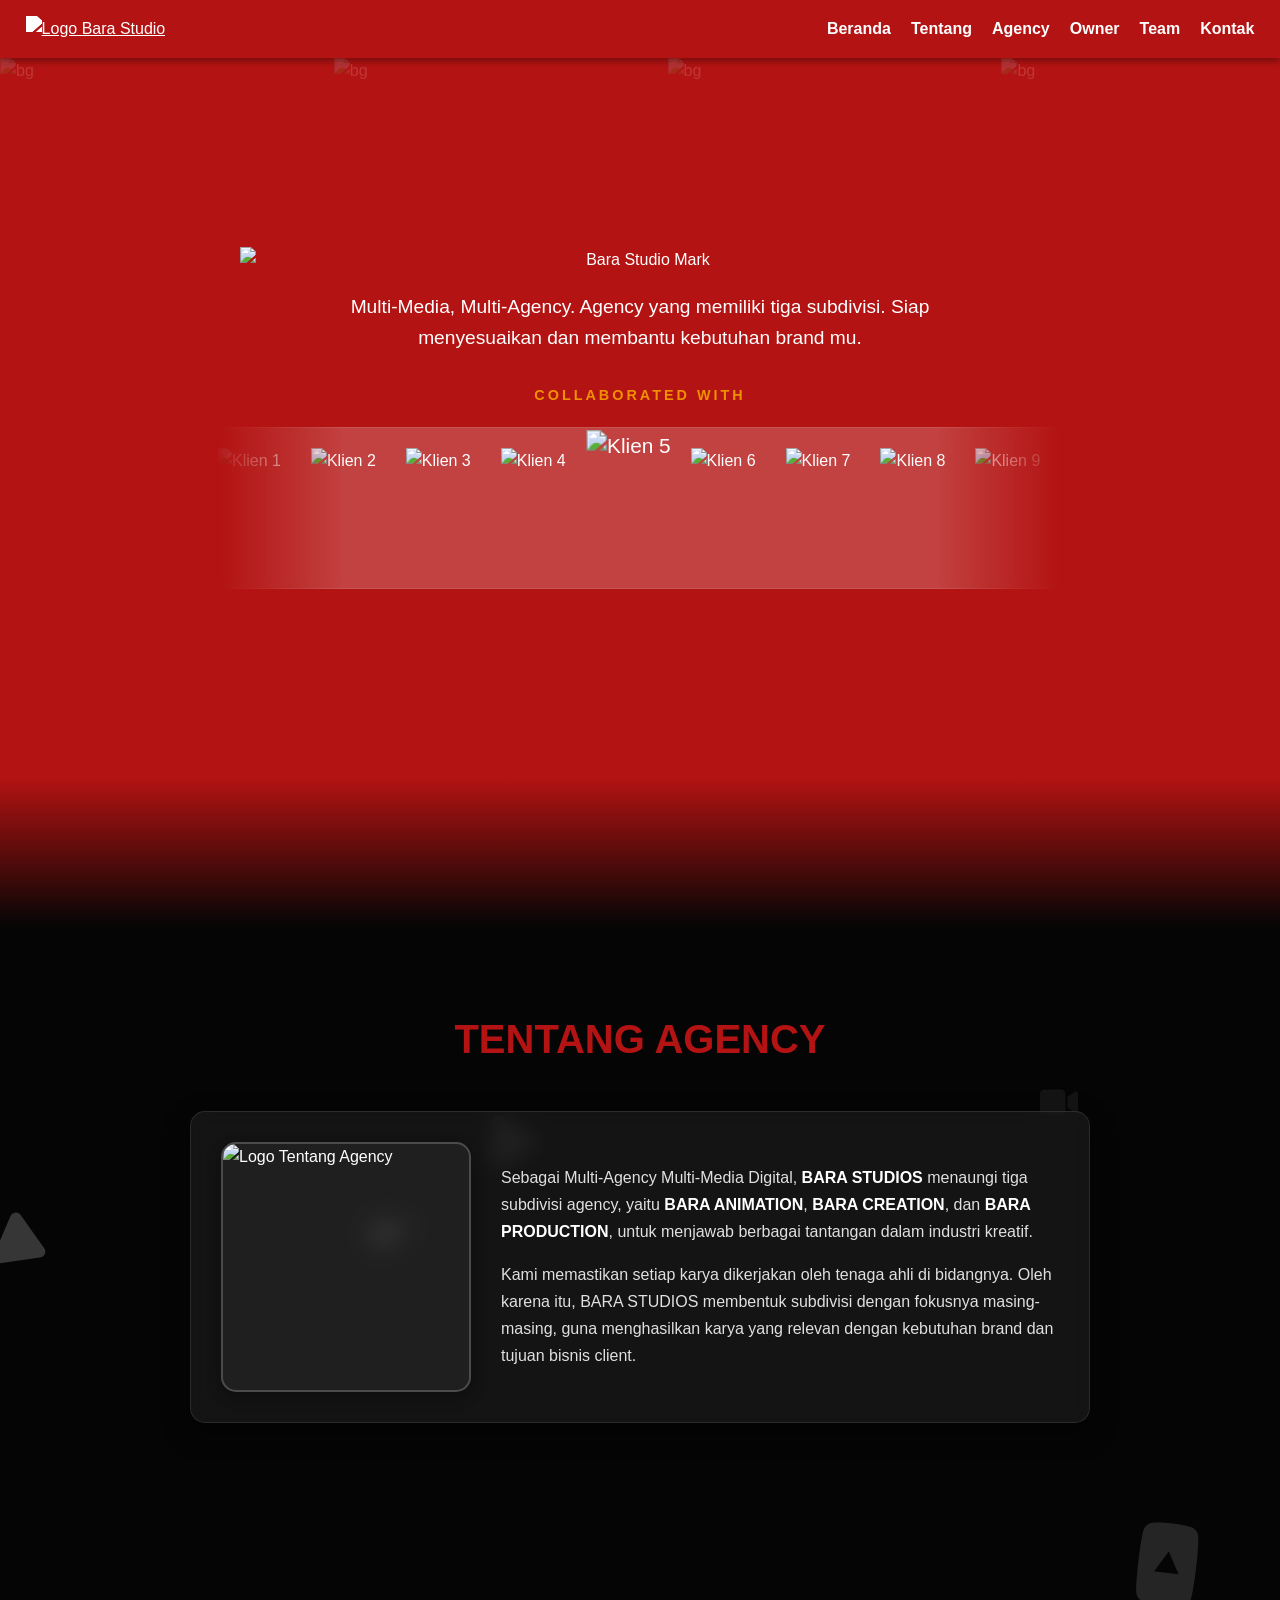
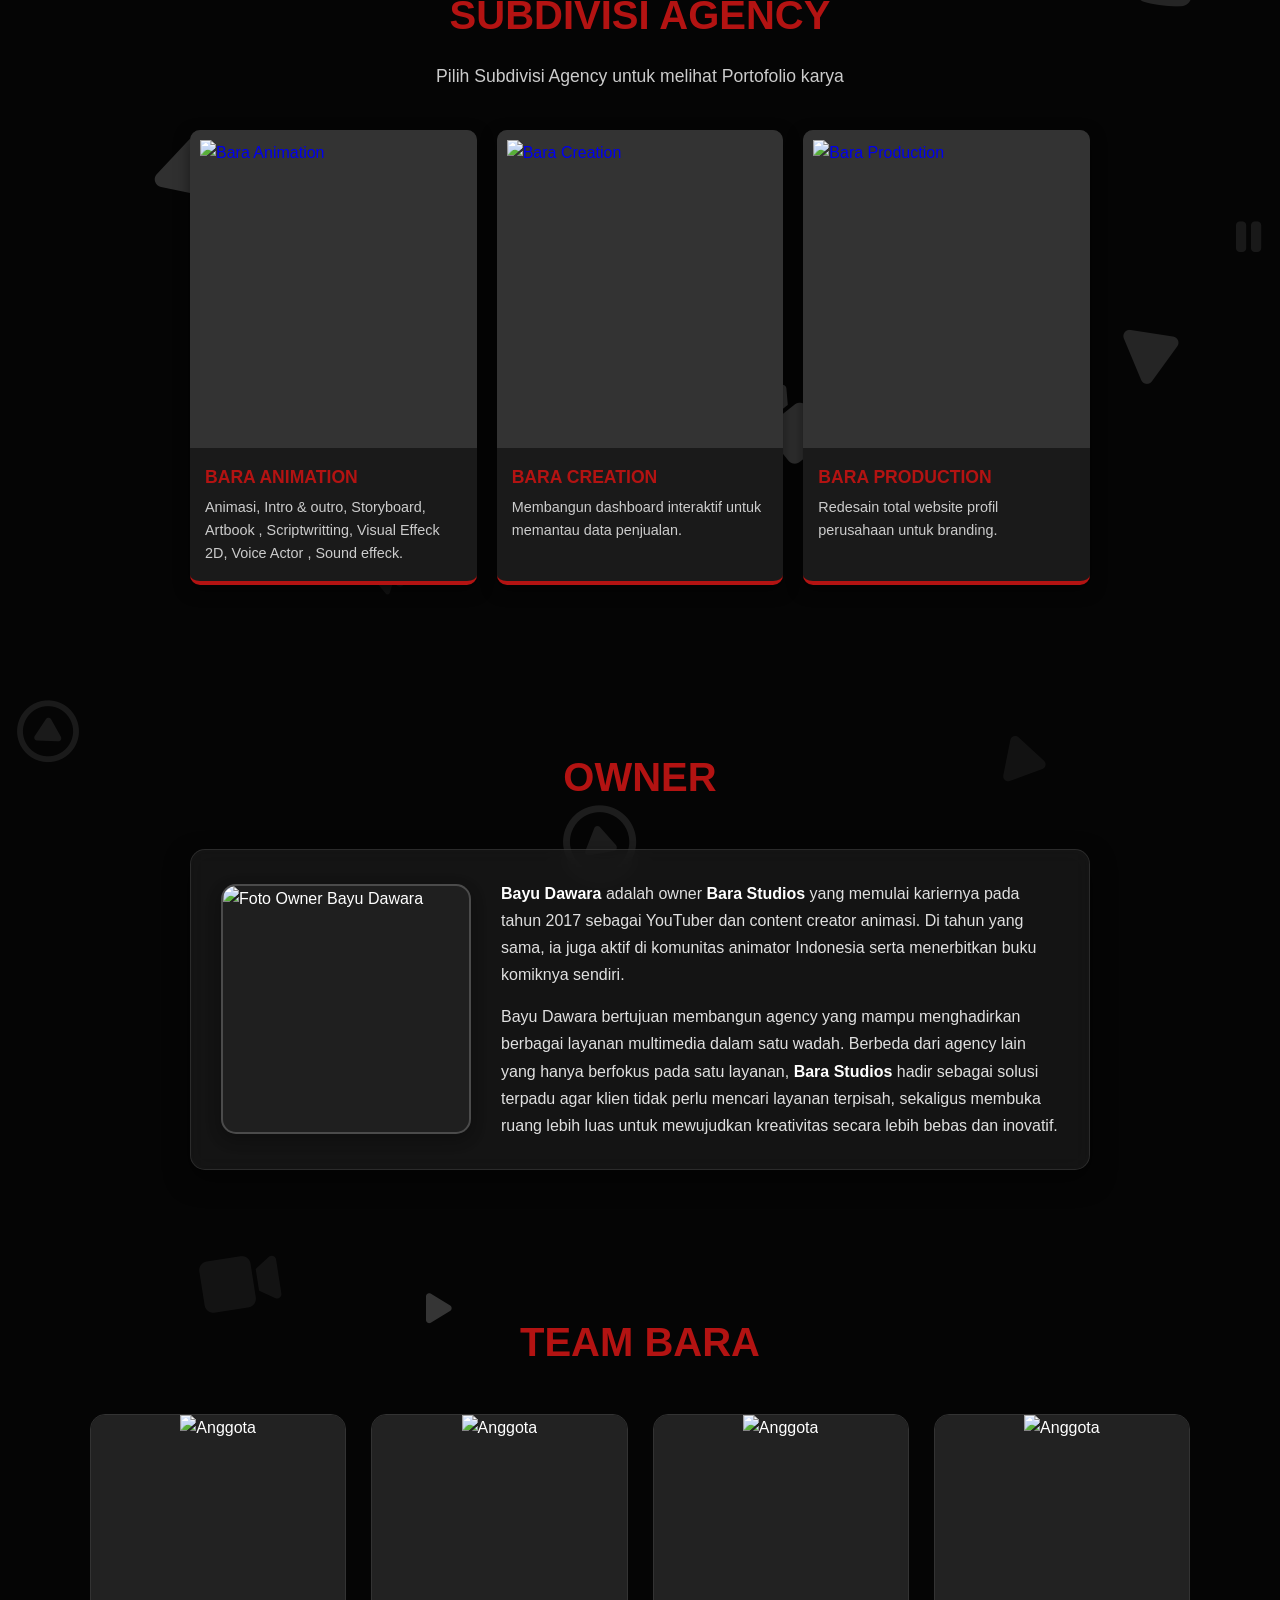
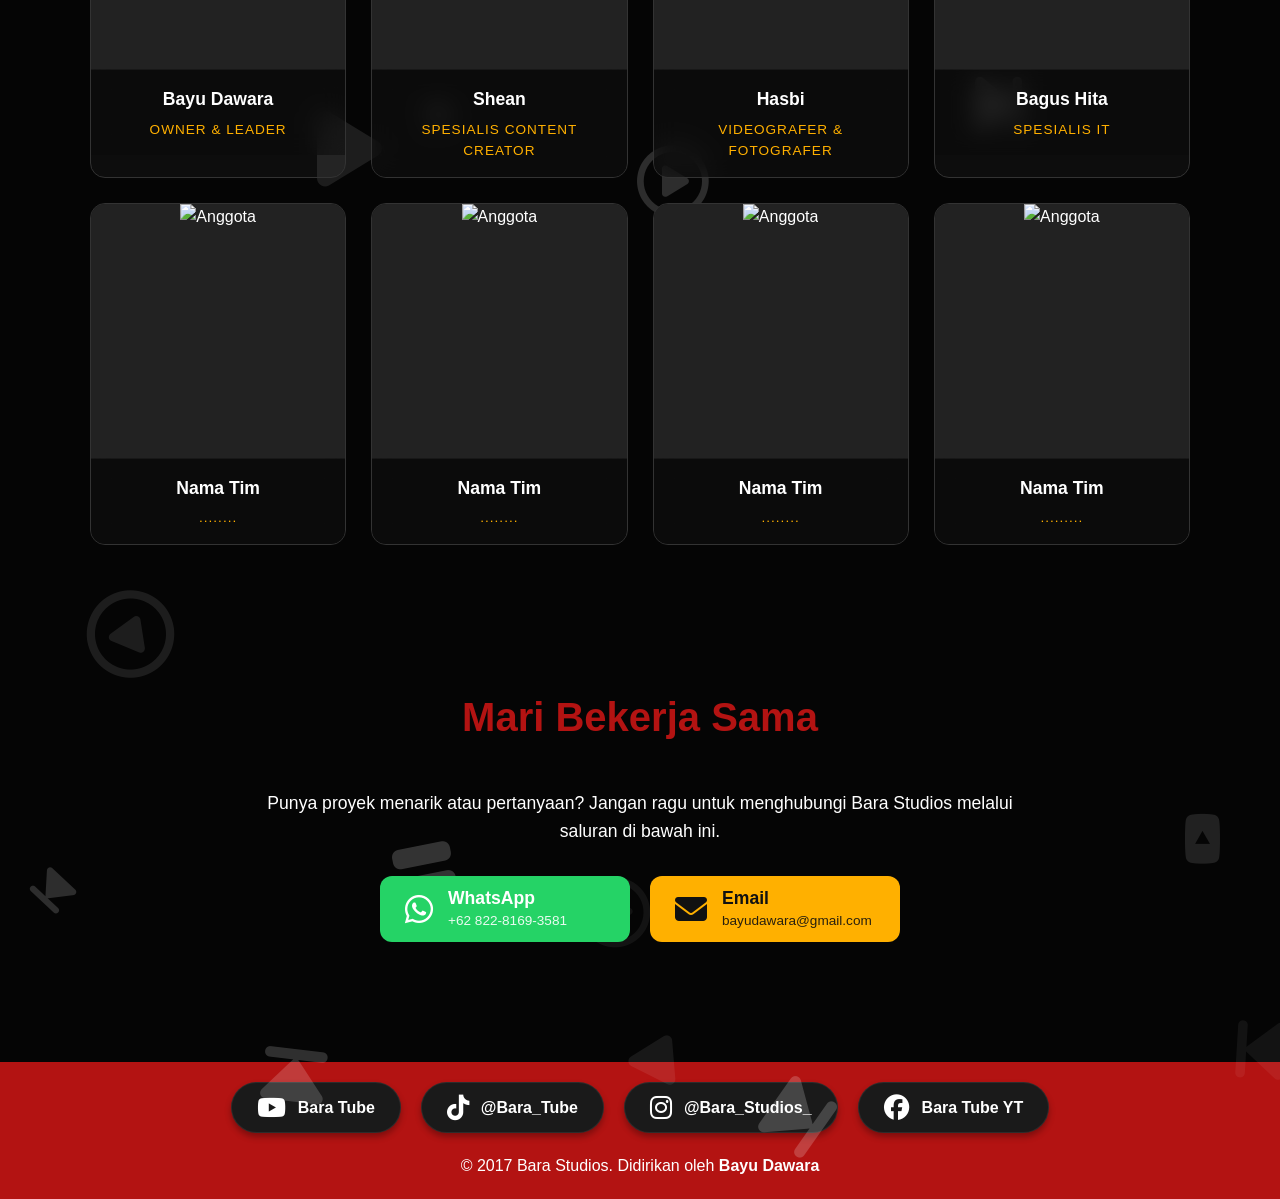
==== index.html @ c9d509e3 "update versi 1.07" ====
<!DOCTYPE html>
<html lang="id">
<head>
    <meta charset="UTF-8">
    <meta name="viewport" content="width=device-width, initial-scale=1.0">
    <title>BARA STUDIO</title>
    <link rel="stylesheet" href="style.css">
    <link rel="stylesheet" href="https://cdnjs.cloudflare.com/ajax/libs/font-awesome/6.4.0/css/all.min.css">
</head>
<body>
    <header>
        <a href="#" class="logo">
            <img src="asset/VECTOR BARA STUDIOS PORTOFOLIO.png" alt="Logo Bara Studio" style="height: 40px; width: auto; object-fit: contain; filter: brightness(0) invert(1);">
        </a>

        <button class="menu-toggle" id="menu-toggle">
            <span></span>
            <span></span>
            <span></span>
        </button>

        <nav id="nav-menu">
            <ul>
                <li><a href="#beranda">Beranda</a></li> 
                <li><a href="#tentang">Tentang</a></li>
                <li><a href="#proyek">Agency</a></li>
                <li><a href="#OWNER">Owner</a></li>
                <li><a href="#TEAM">Team</a></li>
                <li><a href="#kontak">Kontak</a></li>
            </ul>
        </nav>
    </header>

    <section id="beranda" class="hero">
        
        <div class="hero-bg-animate">
            <img src="asset/VECTOR BARA STUDIOS HOLLOW.png" alt="bg">
            <img src="asset/VECTOR BARA STUDIOS HOLLOW.png" alt="bg">
            <img src="asset/VECTOR BARA STUDIOS HOLLOW.png" alt="bg">
            <img src="asset/VECTOR BARA STUDIOS HOLLOW.png" alt="bg">
        </div>
        
    <div class="hero-content">
            <img src="asset/GRADASI PNG TRANSPARAN BARA STUDIOS.png" alt="Bara Studio Mark" style="max-width: 800px; margin-bottom: 20px; width: 100%;">
            <p>Multi-Media, Multi-Agency. Agency yang memiliki tiga subdivisi. Siap menyesuaikan dan membantu kebutuhan brand mu.</p>
            
    <h3 class="marquee-title">COLLABORATED WITH</h3>

            <div class="client-marquee">
                <div class="marquee-track">
                    <div class="marquee-items">
                        <img src="asset/Logo perusahaan/BARATUBE.png" alt="Klien 1">
                        <img src="asset/Logo perusahaan/BRILLIANT.png" alt="Klien 2">
                        <img src="asset/Logo perusahaan/DKAYWILL GLOW STUDIO.png" alt="Klien 3">
                        <img src="asset/Logo perusahaan/DKAYWILL SALON STUDIO.png" alt="Klien 4">
                        <img src="asset/Logo perusahaan/GUDANG BAL 7.png" alt="Klien 5">
                        <img src="asset/Logo perusahaan/GUDANG BAL OFFICIAL.png" alt="Klien 6">
                        <img src="asset/Logo perusahaan/JSIT.png" alt="Klien 7">
                        <img src="asset/Logo perusahaan/LITANI.png" alt="Klien 8">
                        <img src="asset/Logo perusahaan/SMAIT.png" alt="Klien 9">
                        <img src="asset/Logo perusahaan/TELKOM.png" alt="Klien 10">
                        <img src="asset/Logo perusahaan/Efika Creative logo design.png" alt="Klien 11">
                        <img src="asset/Logo perusahaan/DRAGONBALL.png" alt="Klien 12">
                        <img src="asset/Logo perusahaan/EL-SAPOSE.png" alt="Klien 13">
                        <img src="asset/Logo perusahaan/BAHAGIA FITNESS CENRE.png" alt="Klien 14">
                        <img src="asset/Logo perusahaan/GUDANG BAL 3.png" alt="Klien 15">
                        <img src="asset/Logo perusahaan/BALPEDIA.png" alt="Klien 16">
                    </div>
                    <div class="marquee-items">
                        <img src="asset/Logo perusahaan/BARATUBE.png" alt="Klien 1">
                        <img src="asset/Logo perusahaan/BRILLIANT.png" alt="Klien 2">
                        <img src="asset/Logo perusahaan/DKAYWILL GLOW STUDIO.png" alt="Klien 3">
                        <img src="asset/Logo perusahaan/DKAYWILL SALON STUDIO.png" alt="Klien 4">
                        <img src="asset/Logo perusahaan/GUDANG BAL 7.png" alt="Klien 5">
                        <img src="asset/Logo perusahaan/GUDANG BAL OFFICIAL.png" alt="Klien 6">
                        <img src="asset/Logo perusahaan/JSIT.png" alt="Klien 7">
                        <img src="asset/Logo perusahaan/LITANI.png" alt="Klien 8">
                        <img src="asset/Logo perusahaan/SMAIT.png" alt="Klien 9">
                        <img src="asset/Logo perusahaan/TELKOM.png" alt="Klien 10">
                        <img src="asset/Logo perusahaan/Efika Creative logo design.png" alt="Klien 11">
                        <img src="asset/Logo perusahaan/DRAGONBALL.png" alt="Klien 12">
                        <img src="asset/Logo perusahaan/EL-SAPOSE.png" alt="Klien 13">
                        <img src="asset/Logo perusahaan/BAHAGIA FITNESS CENRE.png" alt="Klien 14">
                        <img src="asset/Logo perusahaan/GUDANG BAL 3.png" alt="Klien 15">
                        <img src="asset/Logo perusahaan/BALPEDIA.png" alt="Klien 16">
                    </div>
                </div>
            </div>
            </div>
    </section>

    <div class="gradient-transition"></div>

    <div class="content-wrapper">
        
    <section id="tentang">
            <h2 class="section-title">TENTANG AGENCY</h2>
            
            <div class="tentang-container">
                <div class="tentang-foto-kotak agency-logo-kotak">
                    <img src="asset/Logo Besar.png" alt="Logo Tentang Agency">
                </div>
                <div class="tentang-teks-kotak">
                    <p>Sebagai Multi-Agency Multi-Media Digital,<strong> BARA STUDIOS</strong> menaungi tiga subdivisi agency, yaitu <strong> BARA ANIMATION</strong>, <strong> BARA CREATION</strong>, dan <strong> BARA PRODUCTION</strong>, untuk menjawab berbagai tantangan dalam industri kreatif.</p>
                    <p>Kami memastikan setiap karya dikerjakan oleh tenaga ahli di bidangnya. Oleh karena itu, BARA STUDIOS membentuk subdivisi dengan fokusnya masing-masing, guna menghasilkan karya yang relevan dengan kebutuhan brand dan tujuan bisnis client.</p>
                </div>
            </div>
        </section>

    <section id="proyek" class="bg-darker">
            <h2 class="section-title">SUBDIVISI AGENCY</h2>
            <div class="tentang-Sub">
                <p>Pilih Subdivisi Agency untuk melihat Portofolio karya</p>
            </div>
            <div class="portfolio-grid">
                
                <a href="Bara ChechkOut/BARA ANIMATION/index.html" class="card" style="display: block; text-decoration: none; cursor: pointer;">
                    <div class="card-img">
                        <img src="asset/BARA ANIMATION PNG.png" alt="Bara Animation" style="width: 100%; height: 100%; object-fit: cover;">
                    </div>
                    <div class="card-content">
                        <h3>BARA ANIMATION</h3>
                        <p class="desc">Animasi, Intro & outro, Storyboard, Artbook , Scriptwritting, Visual Effeck 2D, Voice Actor , Sound effeck.</p>
                    </div>
                </a>

                <a href="Bara ChechkOut/BARA CREATION/index.html" class="card" style="display: block; text-decoration: none; cursor: pointer;">
                    <div class="card-img">
                        <img src="asset/BARA CREATION PNG.png" alt="Bara Creation" style="width: 100%; height: 100%; object-fit: cover;">
                    </div>
                    <div class="card-content">
                        <h3>BARA CREATION</h3>
                        <p class="desc">Membangun dashboard interaktif untuk memantau data penjualan.</p>
                    </div>
                </a>

                <a href="Bara ChechkOut/BARA PRODUCTION/index.html" class="card" style="display: block; text-decoration: none; cursor: pointer;">
                    <div class="card-img">
                        <img src="asset/BARA PRODUCTION PNG.png" alt="Bara Production" style="width: 100%; height: 100%; object-fit: cover;">
                    </div>
                    <div class="card-content">
                        <h3>BARA PRODUCTION</h3>
                        <p class="desc">Redesain total website profil perusahaan untuk branding.</p>
                    </div>
                </a>

            </div>
    </section>


    <section id="OWNER">
            <h2 class="section-title">OWNER</h2>
            
            <div class="tentang-container">
                <div class="tentang-foto-kotak owner-foto-kotak">
                    <img src="asset/owner.png" alt="Foto Owner Bayu Dawara">
                </div>
                <div class="tentang-teks-kotak">
                    <p>
                        <strong>Bayu Dawara</strong> adalah owner <strong>Bara Studios</strong> yang memulai kariernya pada tahun 2017 sebagai YouTuber dan content creator animasi. Di tahun yang sama, ia juga aktif di komunitas animator Indonesia serta menerbitkan buku komiknya sendiri.
                    </p>

                    <p>
                        Bayu Dawara bertujuan membangun agency yang mampu menghadirkan berbagai layanan multimedia dalam satu wadah. Berbeda dari agency lain yang hanya berfokus pada satu layanan, <strong>Bara Studios</strong> hadir sebagai solusi terpadu agar klien tidak perlu mencari layanan terpisah, sekaligus membuka ruang lebih luas untuk mewujudkan kreativitas secara lebih bebas dan inovatif.
                    </p>
                </div>
            </div>
    </section>

    <section id="TEAM">
        <h2 class="section-title">TEAM BARA</h2>

        <div class="team-grid-container">
            
            <div class="team-card">
                <div class="team-photo-wrapper">
                    <img src="asset/Team Bara/bayu.jpg.jpeg" alt="Anggota">
                </div>
                <div class="team-info">
                    <h3>Bayu Dawara</h3>
                    <p>Owner & Leader</p>
                </div>
            </div>

            <div class="team-card">
                <div class="team-photo-wrapper">
                    <img src="asset/Team Bara/sean.png" alt="Anggota">
                </div>
                <div class="team-info">
                    <h3>Shean</h3>
                    <p>Spesialis Content Creator</p>
                </div>
            </div>

            <div class="team-card">
                <div class="team-photo-wrapper">
                    <img src="asset/Team Bara/hasbi.jpg.jpeg"" alt="Anggota">
                </div>
                <div class="team-info">
                    <h3>Hasbi</h3>
                    <p>Videografer & Fotografer</p>
                </div>
            </div>

            <div class="team-card">
                <div class="team-photo-wrapper">
                    <img src="asset/Team Bara/Bagus Hita.jpeg" alt="Anggota">
                </div>
                <div class="team-info">
                    <h3>Bagus Hita</h3>
                    <p>Spesialis IT</p>
                </div>
            </div>

            <div class="team-card">
                <div class="team-photo-wrapper">
                    <img src="https://encrypted-tbn0.gstatic.com/images?q=tbn:ANd9GcT9JPYczMNuQkNzqPL_lSi9nbULgAUhaHVVAQ&s" alt="Anggota">
                </div>
                <div class="team-info">
                    <h3>Nama Tim</h3>
                    <p>........</p>
                </div>
            </div>

                        <div class="team-card">
                <div class="team-photo-wrapper">
                    <img src="https://encrypted-tbn0.gstatic.com/images?q=tbn:ANd9GcT9JPYczMNuQkNzqPL_lSi9nbULgAUhaHVVAQ&s" alt="Anggota">
                </div>
                <div class="team-info">
                    <h3>Nama Tim</h3>
                    <p>........</p>
                </div>
            </div>

                        <div class="team-card">
                <div class="team-photo-wrapper">
                    <img src="https://encrypted-tbn0.gstatic.com/images?q=tbn:ANd9GcT9JPYczMNuQkNzqPL_lSi9nbULgAUhaHVVAQ&s" alt="Anggota">
                </div>
                <div class="team-info">
                    <h3>Nama Tim</h3>
                    <p>........</p>
                </div>
            </div>

                        <div class="team-card">
                <div class="team-photo-wrapper">
                    <img src="https://encrypted-tbn0.gstatic.com/images?q=tbn:ANd9GcT9JPYczMNuQkNzqPL_lSi9nbULgAUhaHVVAQ&s" alt="Anggota">
                </div>
                <div class="team-info">
                    <h3>Nama Tim</h3>
                    <p>.........</p>
                </div>
            </div>
        </div>
    </section>

    <section id="kontak">
        <h2 class="section-title">Mari Bekerja Sama</h2>
        <div class="kontak-konten">
            <p>Punya proyek menarik atau pertanyaan? Jangan ragu untuk menghubungi Bara Studios melalui saluran di bawah ini.</p>
                
            <div class="kontak-buttons">
                <a href="https://wa.me/6282281693581" target="_blank" class="btn btn-wa">
                    <i class="fa-brands fa-whatsapp"></i>
                    <span>WhatsApp<br><small>+62 822-8169-3581</small></span>
                </a>
                    
                <a href="mailto:bayudawara@gmail.com" class="btn btn-email">
                    <i class="fa-solid fa-envelope"></i>
                    <span>Email<br><small>bayudawara@gmail.com</small></span>
                </a>
            </div>
        </div>
    </section>

    <footer>
        <div class="social-links">
            <a href="https://youtube.com/@baratubeyt?si=pcqNRf2W5vsQ3KTe" target="_blank">
                <i class="fa-brands fa-youtube"></i> <span>Bara Tube</span>
            </a>
            <a href="https://www.tiktok.com/@bara_tube?_r=1&_t=ZS-950sDCQ4n8U" target="_blank">
                <i class="fa-brands fa-tiktok"></i> <span>@Bara_Tube</span>
            </a>
            <a href="https://www.instagram.com/bara_studios_?igsh=MXhtZjRqNjJhODU3Ng==" target="_blank">
                <i class="fa-brands fa-instagram"></i> <span>@Bara_Studios_</span>
            </a>
            <a href="https://www.facebook.com/share/188S67b5gK/" target="_blank">
                <i class="fa-brands fa-facebook"></i> <span>Bara Tube YT</span>
            </a>
        </div>
        <p>&copy; 2017 Bara Studios. Didirikan oleh <strong>Bayu Dawara</strong></p>
    </footer>
    <script src="script.js"></script>
</body>
</html>
---- style.css ----
/* ==========================================================================
   DAFTAR ISI (TABLE OF CONTENTS) - BARA STUDIOS
   ==========================================================================
   01. VARIABEL & DASAR (GLOBAL BASE)
   02. HEADER, NAVIGASI & SIDEBAR MENU
   03. SECTION: BERANDA (HERO & ANIMASI LOGO)
   04. TRANSISI & BUNGKUS KONTEN (CONTENT WRAPPER)
   05. SECTION: TENTANG AGENCY
   06. SECTION: SUBDIVISI AGENCY (PROYEK)
   07. SECTION: OWNER
   08. SECTION: TEAM BARA
   09. SECTION: KONTAK
   10. FOOTER & SOSIAL MEDIA
   ========================================================================== */

/* ==========================================================================
   01. VARIABEL & DASAR (GLOBAL BASE)
   ========================================================================== */
:root {
    --primary-red: #B31312;
    --accent-yellow: #FFB000;
    --bg-black: #050505;
    --text-light: #ffffff;
    --text-dark: #111111;
}

* {
    margin: 0;
    padding: 0;
    box-sizing: border-box;
    font-family: 'Segoe UI', Tahoma, Geneva, Verdana, sans-serif;
    -webkit-tap-highlight-color: transparent; /* ← tambahkan ini */
    outline: none; /* ← tambahkan ini */
}

html {
    scroll-behavior: smooth;
}

html, body {
    overflow-x: hidden !important; /* Anti scroll samping (Bocor) */
    width: 100%;
}

body {
    background-color: var(--bg-black);
    color: var(--text-light);
    line-height: 1.6;
}

/* Global Buttons */
.btn {
    padding: 12px 30px;
    text-decoration: none;
    font-weight: bold;
    border-radius: 25px;
    font-size: 1.1rem;
    transition: transform 0.3s ease;
    display: inline-block;
    color: #111;
}

.btn-yellow {
    background-color: var(--accent-yellow);
}

.btn-yellow:hover {
    transform: translateY(-3px);
    box-shadow: 0 5px 15px rgba(255, 176, 0, 0.4);
}


/* ==========================================================================
   02. HEADER, NAVIGASI & SIDEBAR MENU
   ========================================================================== */
header {
    background-color: var(--primary-red);
    padding: 1rem 2%;
    display: flex;
    justify-content: space-between;
    align-items: center;
    position: sticky;
    top: 0;
    z-index: 1000;
    box-shadow: 0 4px 6px rgba(0, 0, 0, 0.3);
}

nav ul {
    list-style: none;
    display: flex;
    gap: 20px;
}

nav ul li a {
    color: var(--text-light);
    text-decoration: none;
    font-weight: bold;
    transition: color 0.3s ease;
}

nav ul li a:hover {
    color: var(--accent-yellow);
}

/* Tombol Menu Hamburger (Sembunyi di Desktop) */
.menu-toggle {
    display: none;
    flex-direction: column;
    justify-content: space-between;
    width: 30px;
    height: 21px;
    background: transparent;
    border: none;
    cursor: pointer;
    z-index: 1100;
}

.menu-toggle span {
    display: block;
    width: 100%;
    height: 3px;
    background-color: #fff;
    border-radius: 3px;
    transition: all 0.3s ease-in-out;
}

/* --- RESPONSIF HP: HEADER & NAVIGASI --- */
@media (max-width: 768px) {
    header {
        padding: 15px 5%;
        position: sticky;
        top: 0;
        display: flex;
        justify-content: space-between;
        align-items: center;
        background-color: var(--primary-red);
        z-index: 1000;
    }

    nav ul { display: none; } /* Matikan menu bawaan di HP */

    .menu-toggle {
        display: flex;
        z-index: 2000;
    }

    /* Sidebar Menu HP */
    nav#nav-menu {
        position: fixed;
        top: 0;
        right: -100%;
        width: 280px;
        height: 100vh;
        background-color: var(--primary-red);
        padding-top: 100px;
        transition: 0.4s ease-in-out;
        box-shadow: -10px 0 30px rgba(0,0,0,0.5);
        z-index: 1050;
    }

    nav#nav-menu.active {
        right: 0;
    }

    nav#nav-menu ul {
        display: flex !important;
        flex-direction: column;
        align-items: flex-start;
        gap: 0;
        list-style: none;
        padding: 0 30px;
    }

    nav#nav-menu ul li {
        width: 100%;
        border-bottom: 1px dashed rgba(255, 255, 255, 0.3);
    }

    nav#nav-menu ul li:last-child { border-bottom: none; }

    nav#nav-menu ul li a {
        color: white !important;
        font-size: 1.1rem;
        text-decoration: none;
        font-weight: 700;
        text-transform: uppercase;
        display: block;
        padding: 15px 0;
        text-align: left;
        transition: 0.3s;
    }

    nav#nav-menu ul li a:hover {
        color: var(--accent-yellow) !important;
        padding-left: 10px;
    }

    /* Animasi Silang (X) Hamburger */
    .menu-toggle.active span:nth-child(1) { transform: translateY(9px) rotate(45deg); background-color: #ffcc00; }
    .menu-toggle.active span:nth-child(2) { opacity: 0; }
    .menu-toggle.active span:nth-child(3) { transform: translateY(-9px) rotate(-45deg); background-color: #ffcc00; }
}


/* ==========================================================================
   03. SECTION: BERANDA (HERO & ANIMASI LOGO)
   ========================================================================== */
.hero {
    background-color: var(--primary-red);
    height: 80vh;
    display: flex;
    flex-direction: column;
    justify-content: center;
    align-items: center;
    text-align: center;
    padding: 0 20px;
    position: relative;
    overflow: hidden;
}

/* Animasi Background Bergerak */
.hero-bg-animate {
    position: absolute;
    top: 0;
    left: 0;
    width: 100%;
    height: 100%;
    display: flex;
    gap: 300px;
    opacity: 0.15;
    z-index: 1;
    pointer-events: none;
}

.hero-bg-animate img {
    height: 100%;
    width: auto;
    flex-shrink: 0;
    animation: geserBg 20s linear infinite;
}

@keyframes geserBg {
    0% { transform: translateX(0); }
    95%, 100% { transform: translateX(calc(-100% - 150px)); }
}

.hero-content {
    display: flex;
    flex-direction: column;
    align-items: center;
    justify-content: center;
    width: 100%;
    position: relative;
    z-index: 10;
}

.hero p {
    font-size: 1.2rem;
    margin-bottom: 30px;
    max-width: 600px;
    text-align: center;
    margin-left: auto;
    margin-right: auto;
}

/* Animasi Slider Logo Klien (Marquee) */
.marquee-title {
    font-size: 0.9rem;
    letter-spacing: 3px;
    color: var(--accent-yellow);
    margin-bottom: 10px;
    font-weight: bold;
    opacity: 0.8;
}

.client-marquee {
    width: 100%;
    max-width: 850px;
    margin-top: 10px;
    overflow: hidden;
    display: flex;
    position: relative;
    z-index: 10;
    background: rgba(255, 255, 255, 0.201);
    padding: 20px 0;
    border-radius: 15px;
    backdrop-filter: blur(5px);
    border: 1px solid rgba(255, 255, 255, 0.1);
    mask-image: linear-gradient(to right, transparent, black 15%, black 85%, transparent);
    -webkit-mask-image: linear-gradient(to right, transparent, black 15%, black 85%, transparent);
}

.marquee-track {
    display: flex;
    width: max-content;
    animation: scrollLeft 40s linear infinite;
}

.marquee-track:hover {
    animation-play-state: paused;
}

.marquee-items {
    display: flex;
    align-items: center;
    width: max-content;
    gap: 30px;
    padding-right: 30px;
}

.marquee-items img {
    height: 120px;
    width: auto;
    max-width: 150px;
    object-fit: contain;
    transition: transform 0.3s ease;
}

.marquee-items img:hover, .marquee-items img.pop-out {
    transform: scale(1.3);
    cursor: pointer;
}

@keyframes scrollLeft {
    0% { transform: translateX(0); }
    100% { transform: translateX(-50%); }
}

/* ==========================================================================
   RESPONSIF HP: ANIMASI LOGO KLIEN (MARQUEE)
   ========================================================================== */
@media (max-width: 768px) {
    /* 2. KECILIN LOGO KHUSUS DI HP */
    .marquee-items img {
        height: 65px !important; /* 💡 Logo di HP jadi imut dan rapi */
        max-width: 80px !important;
    }

    /* 4. BIAR SLIDER GAK BERHENTI PAS KESENTUH JARI DI HP */
    .marquee-track:hover {
        animation-play-state: running !important; 
    }
}
/* ==========================================================================
   04. TRANSISI & BUNGKUS KONTEN (CONTENT WRAPPER)
   ========================================================================== */
.gradient-transition {
    height: 150px;
    background: linear-gradient(to bottom, var(--primary-red) 0%, var(--bg-black) 100%);
    margin-top: -1px;
}

.content-wrapper {
    background-color: var(--bg-black);
    position: relative;
    overflow: hidden;
}

.content-wrapper section {
    position: relative;
    z-index: 10;
}

.bg-icon {
    position: absolute;
    color: #ffffff;
    opacity: 0.1;
    z-index: 0;
    pointer-events: none;
    transition: top 8s ease-in-out, left 8s ease-in-out, transform 8s linear;
}

section {
    padding: 80px 5%;
}

.section-title {
    text-align: center;
    font-size: 2.5rem;
    color: var(--primary-red);
    margin-bottom: 40px;
}


/* ==========================================================================
   05. SECTION: TENTANG AGENCY
   ========================================================================== */
.tentang-container {
    display: flex;
    align-items: center;
    background-color: rgba(30, 30, 30, 0.6);
    border: 1px solid rgba(255, 255, 255, 0.1);
    border-radius: 15px;
    padding: 30px;
    max-width: 900px;
    margin: 0 auto;
    box-shadow: 0 10px 25px rgba(0, 0, 0, 0.5);
    backdrop-filter: blur(10px);
    -webkit-backdrop-filter: blur(10px);
}

.tentang-foto-kotak {
    margin-right: 30px;
    border-radius: 10px;
    overflow: hidden;
    box-shadow: 0 5px 15px rgba(0, 0, 0, 0.3);
    border: 2px solid rgba(255, 255, 255, 0.2);
    background-color: rgba(255, 255, 255, 0.05);
    display: flex;
    align-items: center;
    justify-content: center;
}

.agency-logo-kotak {
    flex: 0 0 250px;
    width: 250px;
    height: 250px;
    border-radius: 15px;
    overflow: hidden;
    padding: 0;
}

.agency-logo-kotak img, .tentang-foto-kotak img {
    width: 100%;
    height: 100%;
    object-fit: cover;
    display: block;
}

.tentang-teks-kotak {
    flex: 1;
    text-align: left;
    color: #e0e0e0;
    font-size: 1rem;
    line-height: 1.7;
}

.tentang-teks-kotak p { margin-bottom: 15px; }
.tentang-teks-kotak p:last-child { margin-bottom: 0; }
.tentang-teks-kotak strong { color: var(--text-light); }

/* --- RESPONSIF HP: TENTANG AGENCY --- */
@media (max-width: 768px) {
    /* Matikan Flexbox, ganti jadi Block agar teks bisa melingkar */
    .tentang-container {
        display: block; 
        padding: 20px;
    }
    
    /* Clearfix agar kotak tidak rusak kalau teksnya kependekan */
    .tentang-container::after {
        content: "";
        display: table;
        clear: both;
    }

    /* Gunakan Float Left agar gambar nempel kiri dan teks mengalir di kanannya */
    .tentang-foto-kotak {
        float: left;
        margin-right: 15px;
        margin-bottom: 5px;
        flex: none;
    }

    /* Penyesuaian ukuran Logo Agency di HP (Dibuat Kotak) */
    .agency-logo-kotak {
        width: 160px;
        height: 160px;
        border-radius: 8px;
    }

    /* Teks dibuat rata kiri agar natural */
    .tentang-teks-kotak {
        display: block;
        text-align: left;
        font-size: 0.9rem;
    }
}


/* ==========================================================================
   06. SECTION: SUBDIVISI AGENCY (PROYEK)
   ========================================================================== */
.tentang-Sub {
    max-width: 800px;
    margin: 0 auto 40px auto;
    text-align: center;
    font-size: 1.1rem;
    color: #ccc;
}

#proyek .section-title {
    margin-bottom: 15px;
}

.portfolio-grid {
    display: grid;
    grid-template-columns: repeat(3, 1fr);
    gap: 20px;
    max-width: 900px;
    margin: 0 auto;
}

.card {
    background-color: #1a1a1a;
    border-radius: 10px;
    overflow: hidden;
    box-shadow: 0 5px 15px rgba(0,0,0,0.5);
    border-bottom: 4px solid var(--primary-red);
    transition: transform 0.3s ease, border-color 0.3s ease;
}

.card:hover {
    transform: translateY(-30px);
    border-bottom-color: var(--accent-yellow);
}

.card-img {
    width: 100%;
    aspect-ratio: 9 / 10;
    background-color: #333;
    display: flex;
    align-items: center;
    justify-content: center;
    padding: 10px;
}

.card-content {
    padding: 15px;
}

.card-content h3 {
    color: var(--primary-red);
    margin-bottom: 5px;
    font-size: 1.1rem;
}

.card-content p {
    font-size: 0.9rem;
    color: #ccc;
}

/* --- RESPONSIF HP: SUBDIVISI AGENCY --- */
/* --- RESPONSIF HP: SUBDIVISI AGENCY --- */
@media (max-width: 768px) {
    .portfolio-grid { gap: 8px; }
    .card-content { padding: 8px; }
    .card-content h3 { font-size: 1rem; margin-bottom: 2px; }
    .card-content p.desc { font-size: 0.65rem; line-height: 1.2; }
    .card-img { font-size: 0.7rem; }
    .tentang-Sub p { font-size: 0.9rem; } /* ← tambah ini */
}


/* ==========================================================================
   07. SECTION: OWNER
   ========================================================================== */
.owner-foto-kotak {
    flex: 0 0 250px;
    width: 250px;
    height: 250px;
    border-radius: 15px;
    overflow: hidden;
    display: flex;
    justify-content: center;
    align-items: center;
}

.owner-foto-kotak img {
    width: 100%;
    height: 100%;
    object-fit: cover;
    display: block;
}

/* --- RESPONSIF HP: OWNER --- */
@media (max-width: 768px) {
    /* Penyesuaian ukuran Foto Owner di HP (Dibuat Kotak Sempurna) */
    .owner-foto-kotak {
        width: 165px;
        height: 165px;
        border-radius: 8px;
    }
}


/* ==========================================================================
   08. SECTION: TEAM BARA
   ========================================================================== */
#TEAM {
    padding: 60px 20px;
    text-align: center;
}

.team-grid-container {
    display: grid;
    grid-template-columns: repeat(4, 1fr);
    gap: 25px;
    max-width: 1100px;
    margin: 0 auto;
}

.team-card {
    background: rgba(255, 255, 255, 0.03);
    border: 1px solid #333;
    border-radius: 15px;
    overflow: hidden;
    transition: all 0.3s ease;
}

.team-card:hover {
    transform: translateY(-10px);
    border-color: var(--accent-yellow);
    box-shadow: 0 10px 25px rgba(255, 204, 0, 0.1);
}

.team-photo-wrapper {
    width: 100%;
    aspect-ratio: 1 / 1;
    overflow: hidden;
    background-color: #222;
}

.team-photo-wrapper img {
    width: 100%;
    height: 100%;
    object-fit: cover;
    transition: transform 0.5s ease;
}

.team-card:hover .team-photo-wrapper img {
    transform: scale(1.1);
}

.team-info {
    padding: 15px;
    
    /* 💡 KUNCI EFEK KACA BURAM (GLASSMORPHISM) */
    background: rgba(10, 10, 10, 0.5); /* Latar belakang hitam transparan tipis */
    backdrop-filter: blur(12px); /* Bikin blur/burem objek apapun di belakangnya */
    -webkit-backdrop-filter: blur(12px); /* Wajib ada untuk dukungan browser iPhone/Safari */
    
    /* Garis pemisah halus antara foto dan teks biar makin premium */
    border-top: 1px solid rgba(255, 255, 255, 0.05); 
}

.team-info h3 {
    color: #fff;
    font-size: 1.1rem;
    margin-bottom: 5px;
    font-weight: 700;
}

.team-info p {
    color: var(--accent-yellow);
    font-size: 0.85rem;
    text-transform: uppercase;
    letter-spacing: 1px;
}

/* --- RESPONSIF TABLET: TEAM BARA --- */
@media (max-width: 992px) {
    .team-grid-container {
        grid-template-columns: repeat(2, 1fr);
    }
}

/* --- RESPONSIF HP: TEAM BARA --- */
@media (max-width: 768px) {
    /* Formasi Team 3-3-2 */
    #TEAM { padding: 40px 10px; }
    .team-grid-container {
        display: flex;
        flex-wrap: wrap;
        justify-content: center;
        gap: 8px;
    }
    .team-card {
        flex: 0 0 calc(33.33% - 6px);
        max-width: calc(33.33% - 6px);
        border-radius: 10px;
    }
    .team-info { padding: 8px 5px; }
    .team-info h3 { font-size: 0.65rem; margin-bottom: 2px; }
    .team-info p { font-size: 0.45rem; letter-spacing: 0; line-height: 1.1; }
}


/* ==========================================================================
   09. SECTION: KONTAK
   ========================================================================== */
.kontak-konten {
    max-width: 800px;
    margin: 0 auto;
    text-align: center;
    font-size: 1.1rem;
}

.kontak-konten p {
    margin-bottom: 20px;
}

.kontak-buttons {
    display: flex;
    justify-content: center;
    gap: 20px;
    margin-top: 30px;
    flex-wrap: wrap;
}

.kontak-buttons .btn {
    display: flex;
    align-items: center;
    gap: 15px;
    padding: 12px 25px;
    border-radius: 12px;
    text-align: left;
    color: var(--text-light);
    transition: transform 0.3s ease, box-shadow 0.3s ease;
    min-width: 250px;
}

.kontak-buttons .btn i { font-size: 2rem; }
.kontak-buttons .btn span { font-size: 1.1rem; font-weight: bold; line-height: 1.2; }
.kontak-buttons .btn small { font-size: 0.85rem; font-weight: normal; opacity: 0.9; }

.btn-wa { background-color: #25D366; }
.btn-wa:hover { transform: translateY(-5px); box-shadow: 0 8px 20px rgba(37, 211, 102, 0.4); }

.btn-email { background-color: var(--accent-yellow); color: #111 !important; }
.btn-email:hover { transform: translateY(-5px); box-shadow: 0 8px 20px rgba(255, 176, 0, 0.4); }

/* --- RESPONSIF HP: KONTAK --- */
@media (max-width: 600px) {
    #kontak {
        padding: 60px 10px; /* Kurangi padding kiri-kanan */
    }
    
    .kontak-konten p {
        font-size: 1rem;
    }

    /* 💡 KUNCI BIAR TETAP SAMPING-SAMPINGAN */
    .kontak-buttons {
        flex-wrap: nowrap; /* Jangan turun ke baris baru */
        gap: 10px; /* Jarak antar tombol didekatkan */
    }

    .kontak-buttons .btn {
        width: 50%; /* Masing-masing ambil setengah layar */
        min-width: unset;
        padding: 12px 10px; /* Kurangi area dalam tombol */
    }

    .kontak-buttons .btn i {
        font-size: 1.5rem; /* Kecilkan ikon */
        margin-right: 8px;
    }

    .kontak-buttons .btn span {
        font-size: 0.8rem; /* Kecilkan teks utama (WhatsApp/Email) */
    }

    .kontak-buttons .btn small {
        font-size: 0.6rem; /* Kecilkan detail (nomor/email) */
        /* Potong teks jika kepanjangan pakai titik-titik (...) */
        white-space: nowrap;
        overflow: hidden;
        text-overflow: ellipsis;
    }
}

/* ==========================================================================
   10. FOOTER & SOSIAL MEDIA
   ========================================================================== */
footer {
    background-color: var(--primary-red);
    color: var(--text-light);
    text-align: center;
    padding: 20px;
    margin-top: 40px;
}

.social-links {
    display: flex;
    justify-content: center;
    gap: 20px;
    margin-bottom: 20px;
    flex-wrap: wrap;
}

.social-links a {
    display: flex;
    align-items: center;
    gap: 12px;
    color: var(--text-light);
    text-decoration: none;
    background-color: #1a1a1a;
    padding: 12px 25px;
    border-radius: 50px;
    border: 1px solid rgba(255, 255, 255, 0.08);
    box-shadow: 0 4px 6px rgba(0,0,0,0.3);
    transition: color 0.3s ease, transform 0.3s ease, background-color 0.3s ease, border-color 0.3s ease;
}

.social-links a i { font-size: 1.6rem; }
.social-links a span { font-size: 1rem; font-weight: 600; }

.social-links a:hover {
    color: var(--accent-yellow);
    transform: translateY(-5px);
    background-color: #252525;
    border-color: var(--accent-yellow);
}
@media (max-width: 768px) {
    .social-links {
        display: flex !important;
        flex-wrap: nowrap !important; /* 💡 KUNCI MUTLAK: Paksa 1 baris, pantang turun! */
        justify-content: center;
        gap: 4px !important; /* Jarak antar kotak super dirapatkan */
        padding: 0 5px;
        width: 100%;
        overflow: hidden; /* Jaga-jaga biar gak bikin layar bisa digeser ke samping */
    }

    .social-links a {
        padding: 6px 4px !important; /* Bantalan kotak dibikin sangat ramping */
        gap: 3px !important; /* Ikon dan teks mepet banget */
        flex: 1; /* Lebar layar dibagi rata berempat */
        justify-content: center;
        min-width: 0; /* 💡 KUNCI: Izinkan kotak mengecil melewati batas normalnya */
        border-radius: 8px !important; /* Lengkungan kotak disesuaikan ukurannya */
    }

    .social-links a i {
        font-size: 0.85rem !important; /* Ikon disusutkan jadi mini */
        margin: 0 !important;
    }

    .social-links a span {
        display: inline-block !important; /* Paksa teks tetap muncul (membatalkan kode hide sebelumnya) */
        font-size: 0.5rem !important; /* Teks dibikin ukuran "semut" biar muat */
        white-space: nowrap !important; /* Teks sama sekali tidak boleh turun baris */
        letter-spacing: -0.3px !important; /* Jarak antar huruf dirapatkan sedikit */
        overflow: hidden;
        text-overflow: clip; /* Kalau layar terlalu ekstrem sempitnya, teks kepotong natural, bukan titik-titik */
    }

    .social-links a:hover {
        transform: none !important; 
    }

    /* 💡 KUNCI: Gunakan efek :active (saat ditekan jari) untuk HP */
    .social-links a:active {
        transform: scale(0.92) !important; /* Tombol mengecil sedikit pas ditekan, ngasih kesan "membal" */
        background-color: var(--accent-yellow) !important; /* Latar langsung kuning */
        color: #111 !important; /* Teks/Ikon jadi hitam biar kontras */
        border-color: var(--accent-yellow) !important;
        transition: transform 0.1s ease !important; /* Transisi dipercepat biar responsif di jari */
    }

    /* ... kode social-links a:active yang tadi ... */
    .social-links a:active {
        transform: scale(0.92) !important; 
        background-color: var(--accent-yellow) !important; 
        color: #111 !important; 
        border-color: var(--accent-yellow) !important;
        transition: transform 0.1s ease !important; 
    }

    /* 💡 KECILKAN TULISAN COPYRIGHT DI HP */
    footer p {
        font-size: 0.65rem !important; 
        opacity: 0.8; 
        margin-top: 15px !important; 
        letter-spacing: 0.5px;
    }
} /* <--- Ini kurung tutupnya @media (max-width: 768px) */
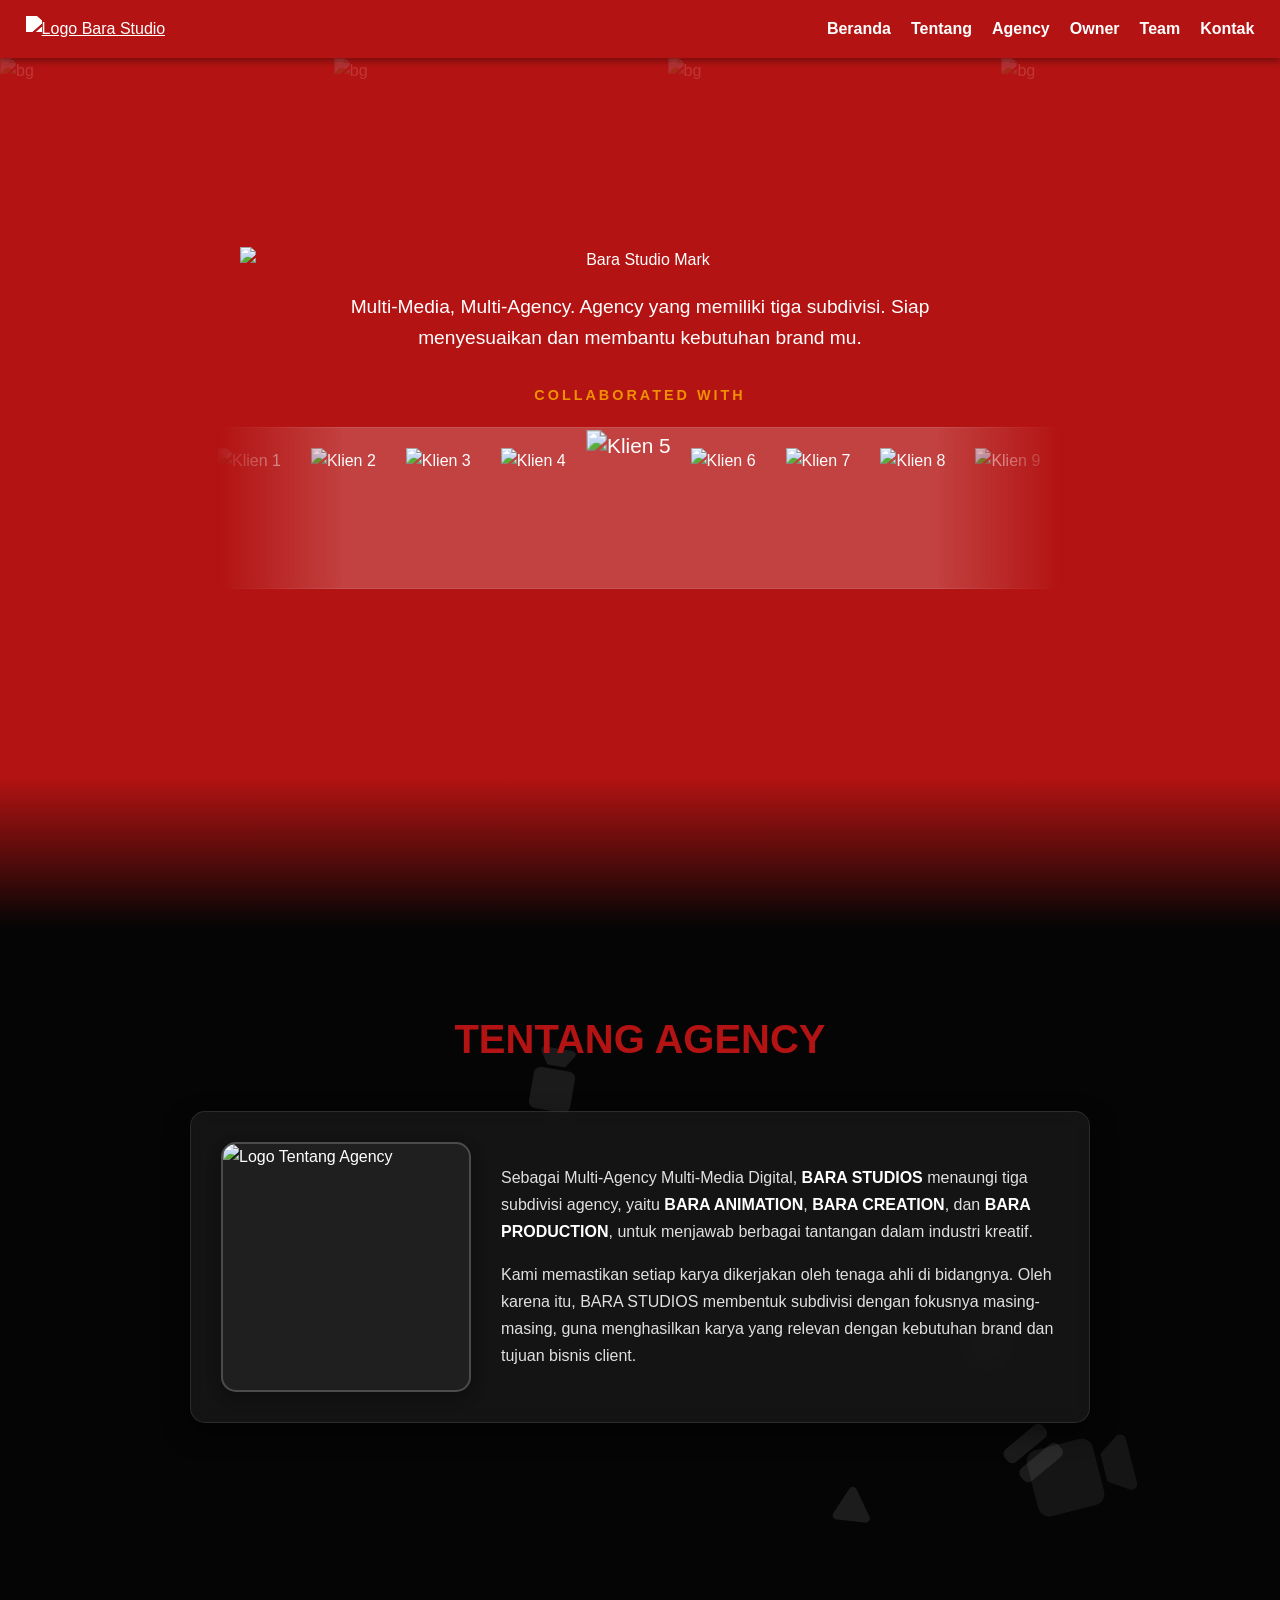
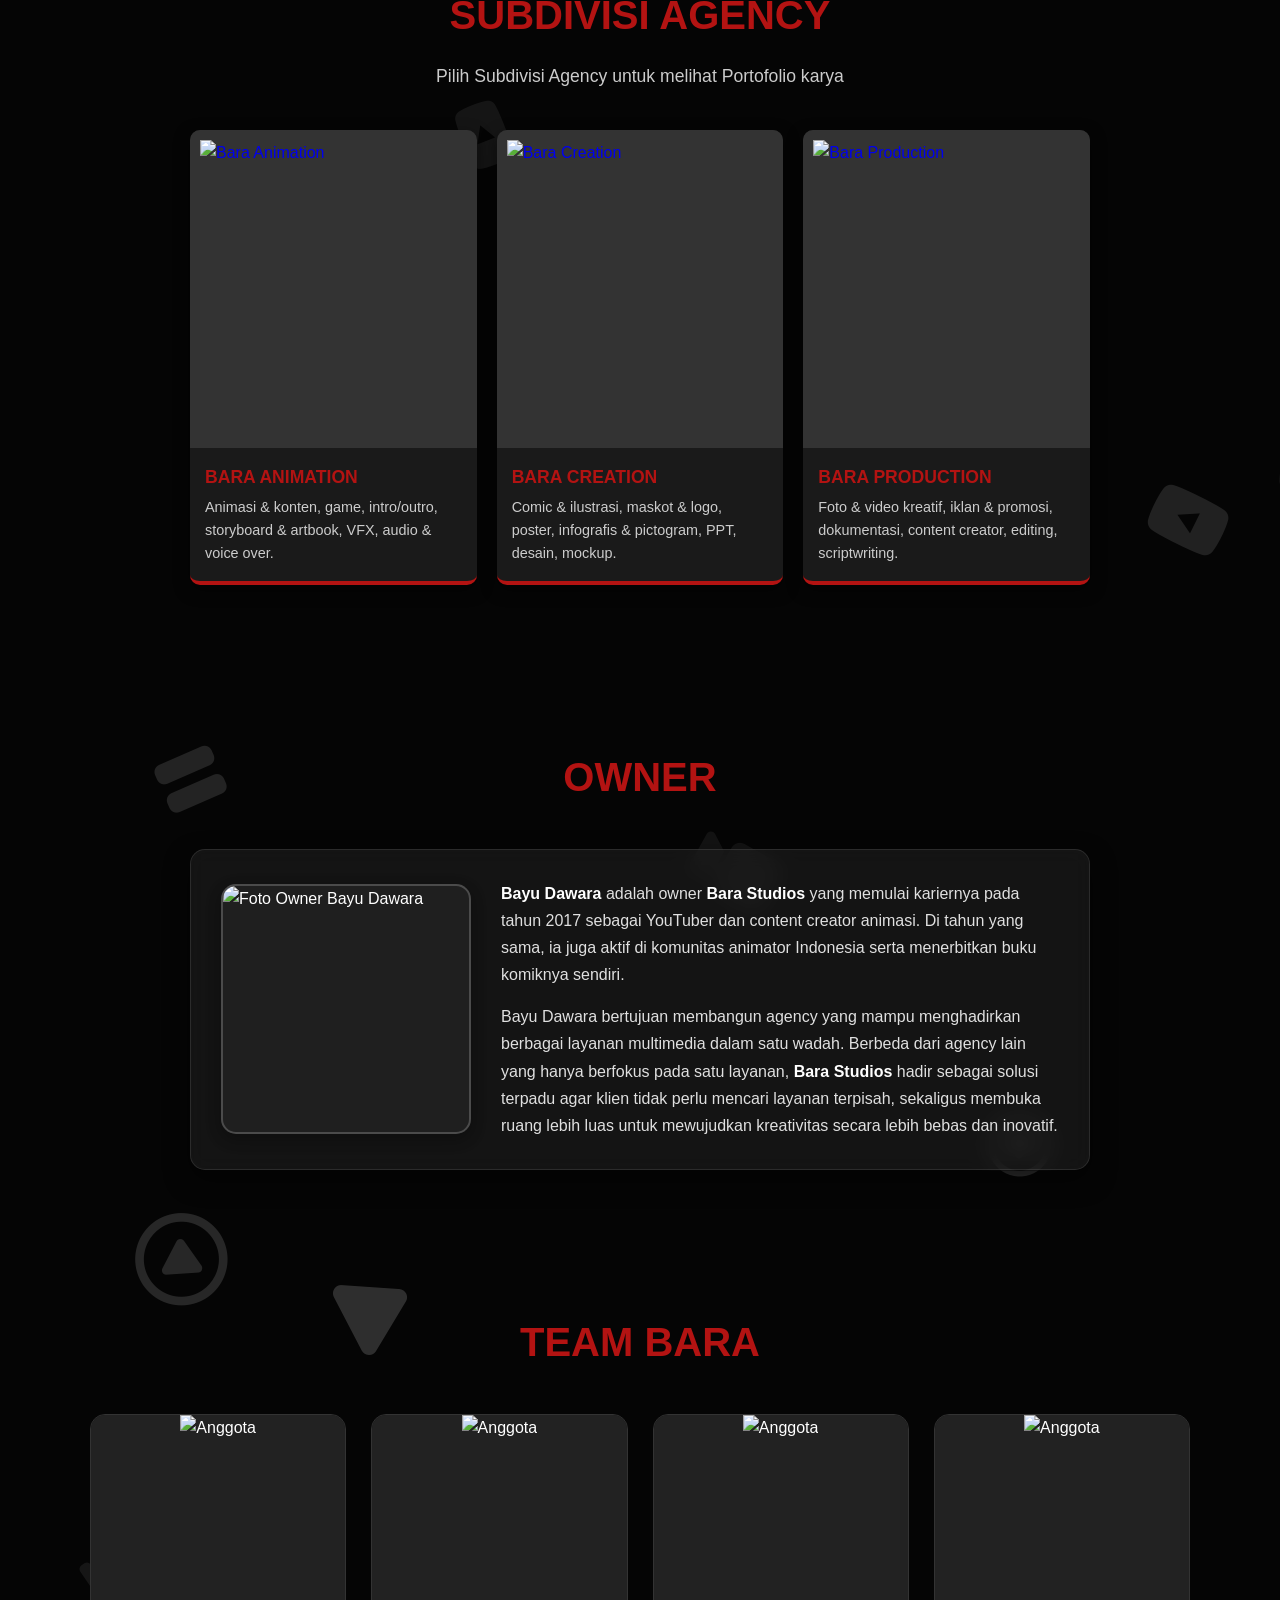
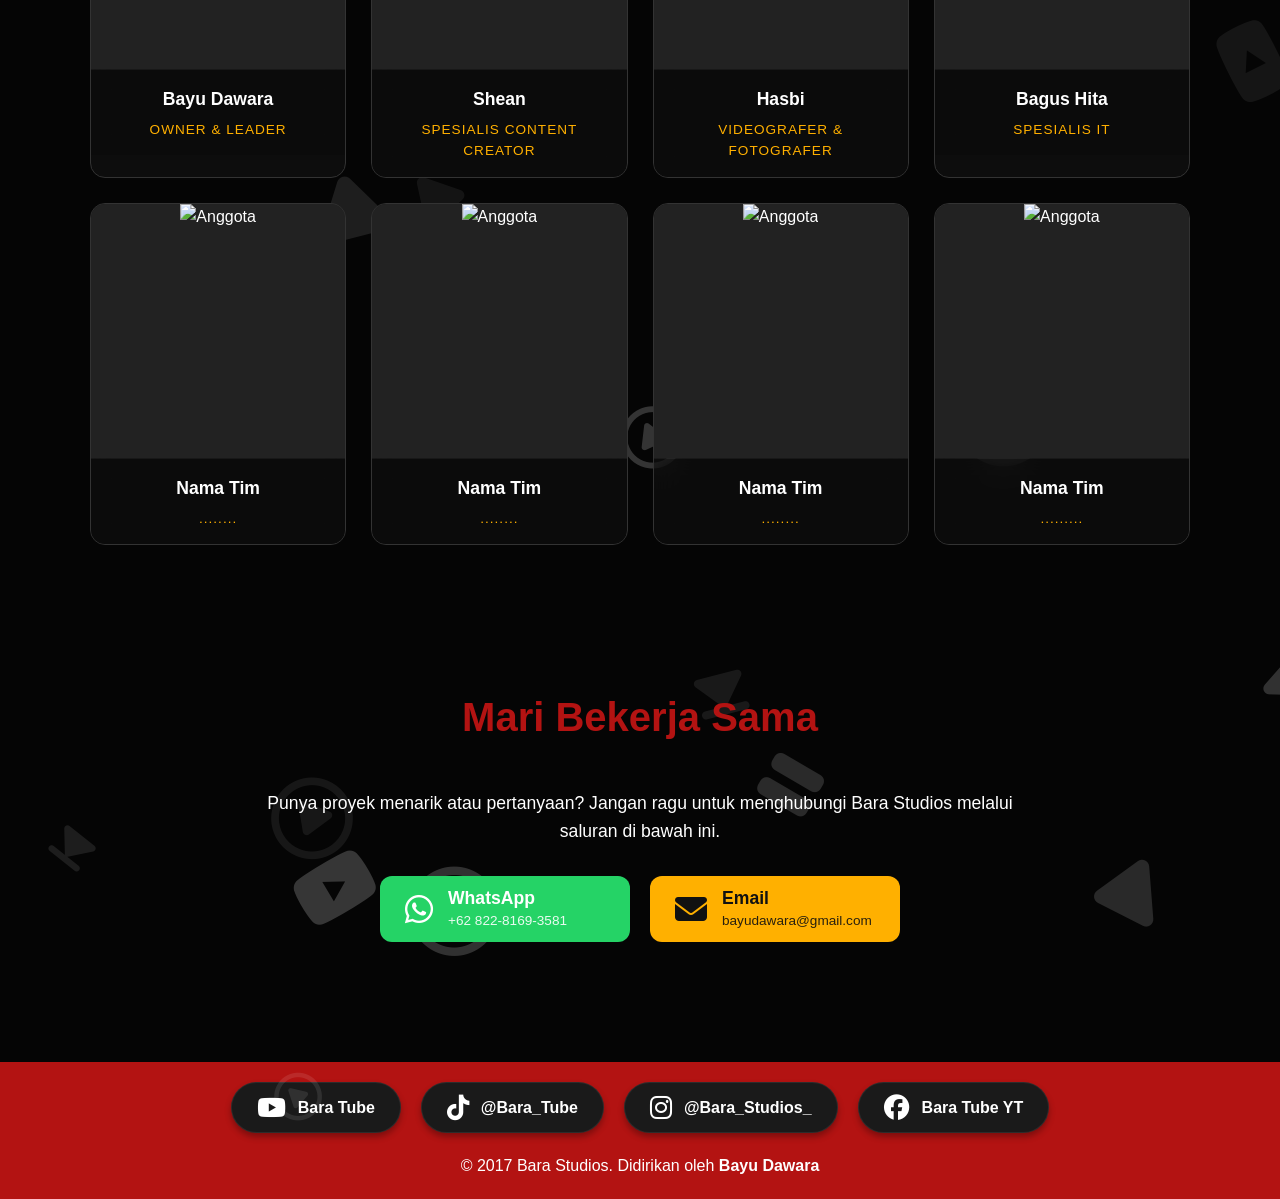
==== commit 7b4681c3: "update versi 1.09" ====
--- a/index.html
+++ b/index.html
@@ -4,6 +4,19 @@
     <meta charset="UTF-8">
     <meta name="viewport" content="width=device-width, initial-scale=1.0">
     <title>BARA STUDIO</title>
+    
+    <meta name="description" content="@Bara_Studios_&#10;Multi-Media, Multi-Agency. Agency yang memiliki tiga subdivisi. Siap menyesuaikan dan membantu kebutuhan brand mu.">
+
+    <meta property="og:type" content="website">
+    <meta property="og:url" content="https://hitastudio.github.io/bara-tube/">
+    <meta property="og:title" content="BARA STUDIO">
+    <meta property="og:description" content="@Bara_Studios_&#10;Multi-Media, Multi-Agency. Agency yang memiliki tiga subdivisi. Siap menyesuaikan dan membantu kebutuhan brand mu.">
+    <meta property="og:image" content="https://hitastudio.github.io/bara-tube/asset/Logo%20Besar.png">
+
+    <meta name="twitter:card" content="summary_large_image">
+    <meta name="twitter:title" content="BARA STUDIO">
+    <meta name="twitter:description" content="@Bara_Studios_&#10;Multi-Media, Multi-Agency. Agency yang memiliki tiga subdivisi. Siap menyesuaikan dan membantu kebutuhan brand mu.">
+    <meta name="twitter:image" content="https://hitastudio.github.io/bara-tube/asset/Logo%20Besar.png">
     <link rel="stylesheet" href="style.css">
     <link rel="stylesheet" href="https://cdnjs.cloudflare.com/ajax/libs/font-awesome/6.4.0/css/all.min.css">
 </head>
@@ -41,7 +54,7 @@
         </div>
         
     <div class="hero-content">
-            <img src="asset/GRADASI PNG TRANSPARAN BARA STUDIOS.png" alt="Bara Studio Mark" style="max-width: 800px; margin-bottom: 20px; width: 100%;">
+        <img src="asset/GRADASI PNG TRANSPARAN BARA STUDIOS.png" alt="Bara Studio Mark" style="max-width: 800px; margin-bottom: 20px; width: 100%;">
             <p>Multi-Media, Multi-Agency. Agency yang memiliki tiga subdivisi. Siap menyesuaikan dan membantu kebutuhan brand mu.</p>
             
     <h3 class="marquee-title">COLLABORATED WITH</h3>
@@ -86,7 +99,7 @@
                     </div>
                 </div>
             </div>
-            </div>
+    </div>
     </section>
 
     <div class="gradient-transition"></div>
@@ -120,7 +133,7 @@
                     </div>
                     <div class="card-content">
                         <h3>BARA ANIMATION</h3>
-                        <p class="desc">Animasi, Intro & outro, Storyboard, Artbook , Scriptwritting, Visual Effeck 2D, Voice Actor , Sound effeck.</p>
+                        <p class="desc">Animasi & konten, game, intro/outro, storyboard & artbook, VFX, audio & voice over.</p>
                     </div>
                 </a>
 
@@ -130,7 +143,7 @@
                     </div>
                     <div class="card-content">
                         <h3>BARA CREATION</h3>
-                        <p class="desc">Membangun dashboard interaktif untuk memantau data penjualan.</p>
+                        <p class="desc">Comic & ilustrasi, maskot & logo, poster, infografis & pictogram, PPT, desain, mockup.</p>
                     </div>
                 </a>
 
@@ -140,7 +153,7 @@
                     </div>
                     <div class="card-content">
                         <h3>BARA PRODUCTION</h3>
-                        <p class="desc">Redesain total website profil perusahaan untuk branding.</p>
+                        <p class="desc">Foto & video kreatif, iklan & promosi, dokumentasi, content creator, editing, scriptwriting.</p>
                     </div>
                 </a>
 
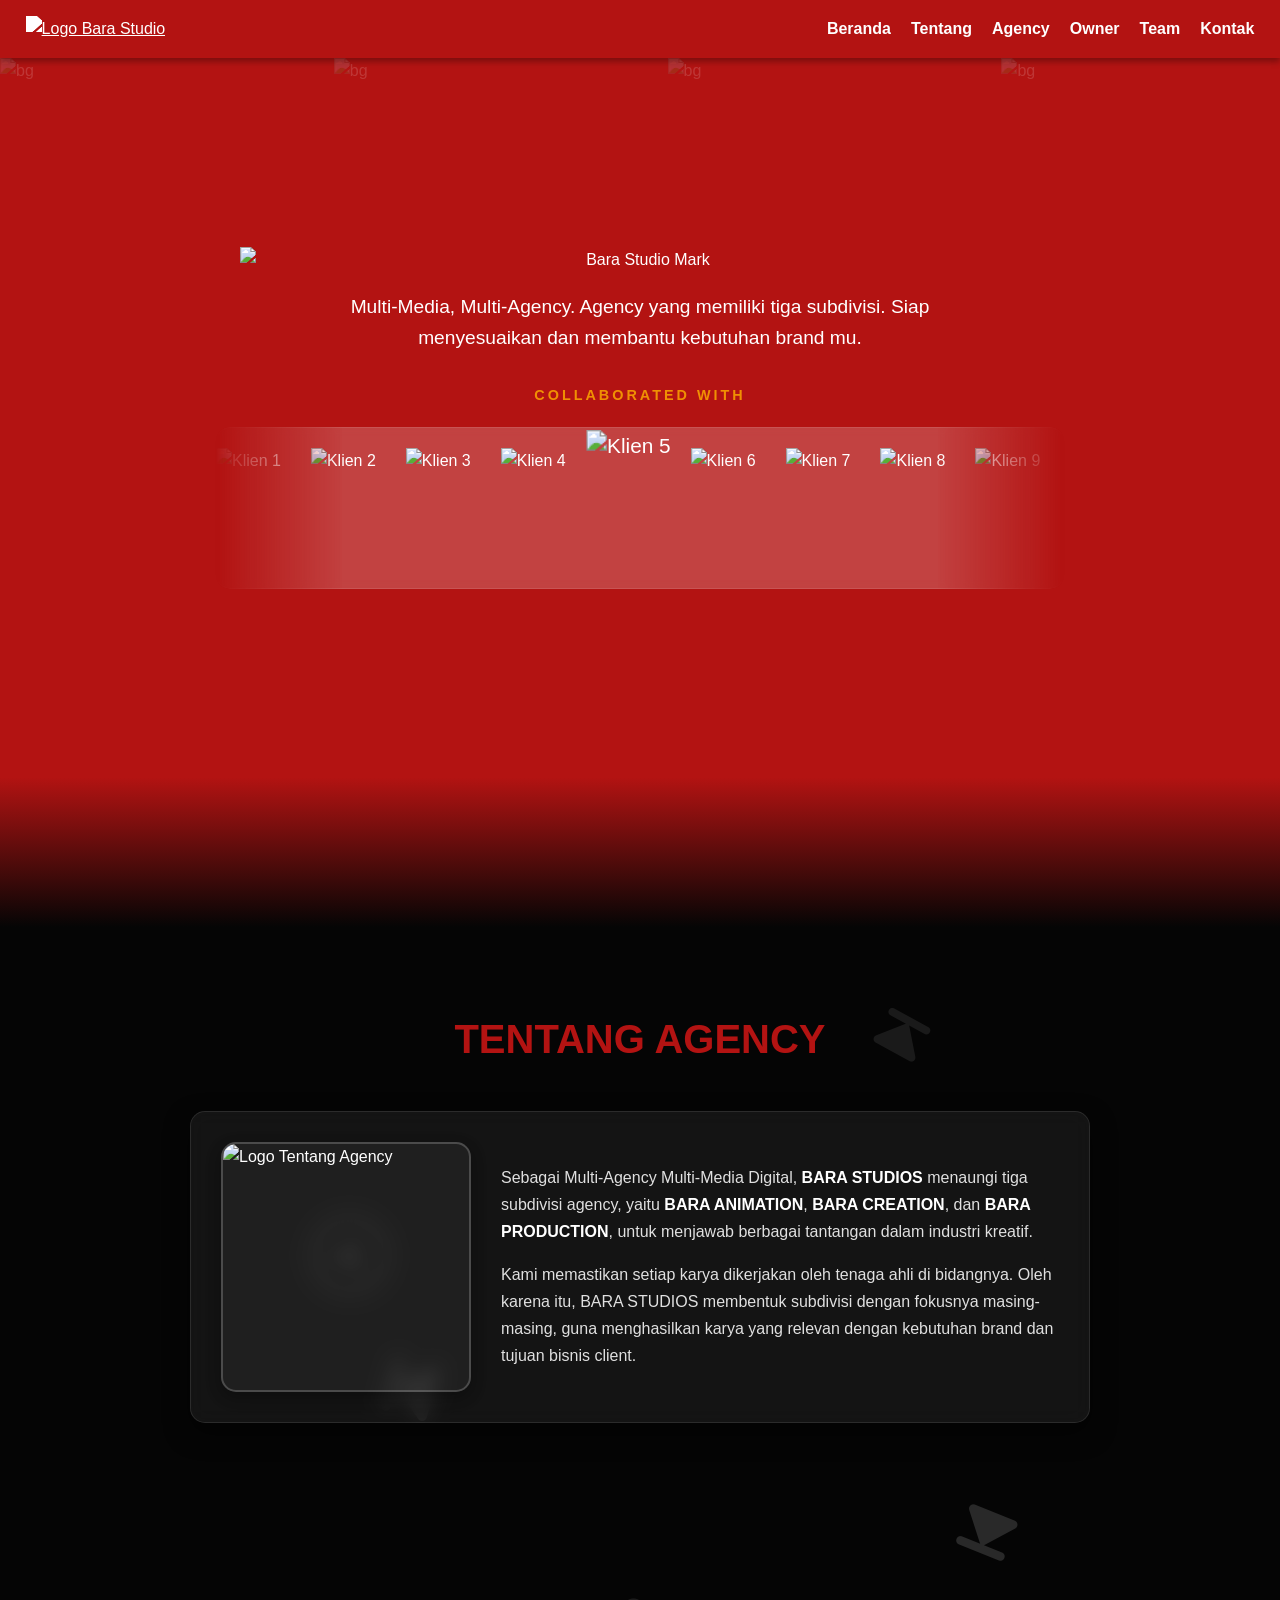
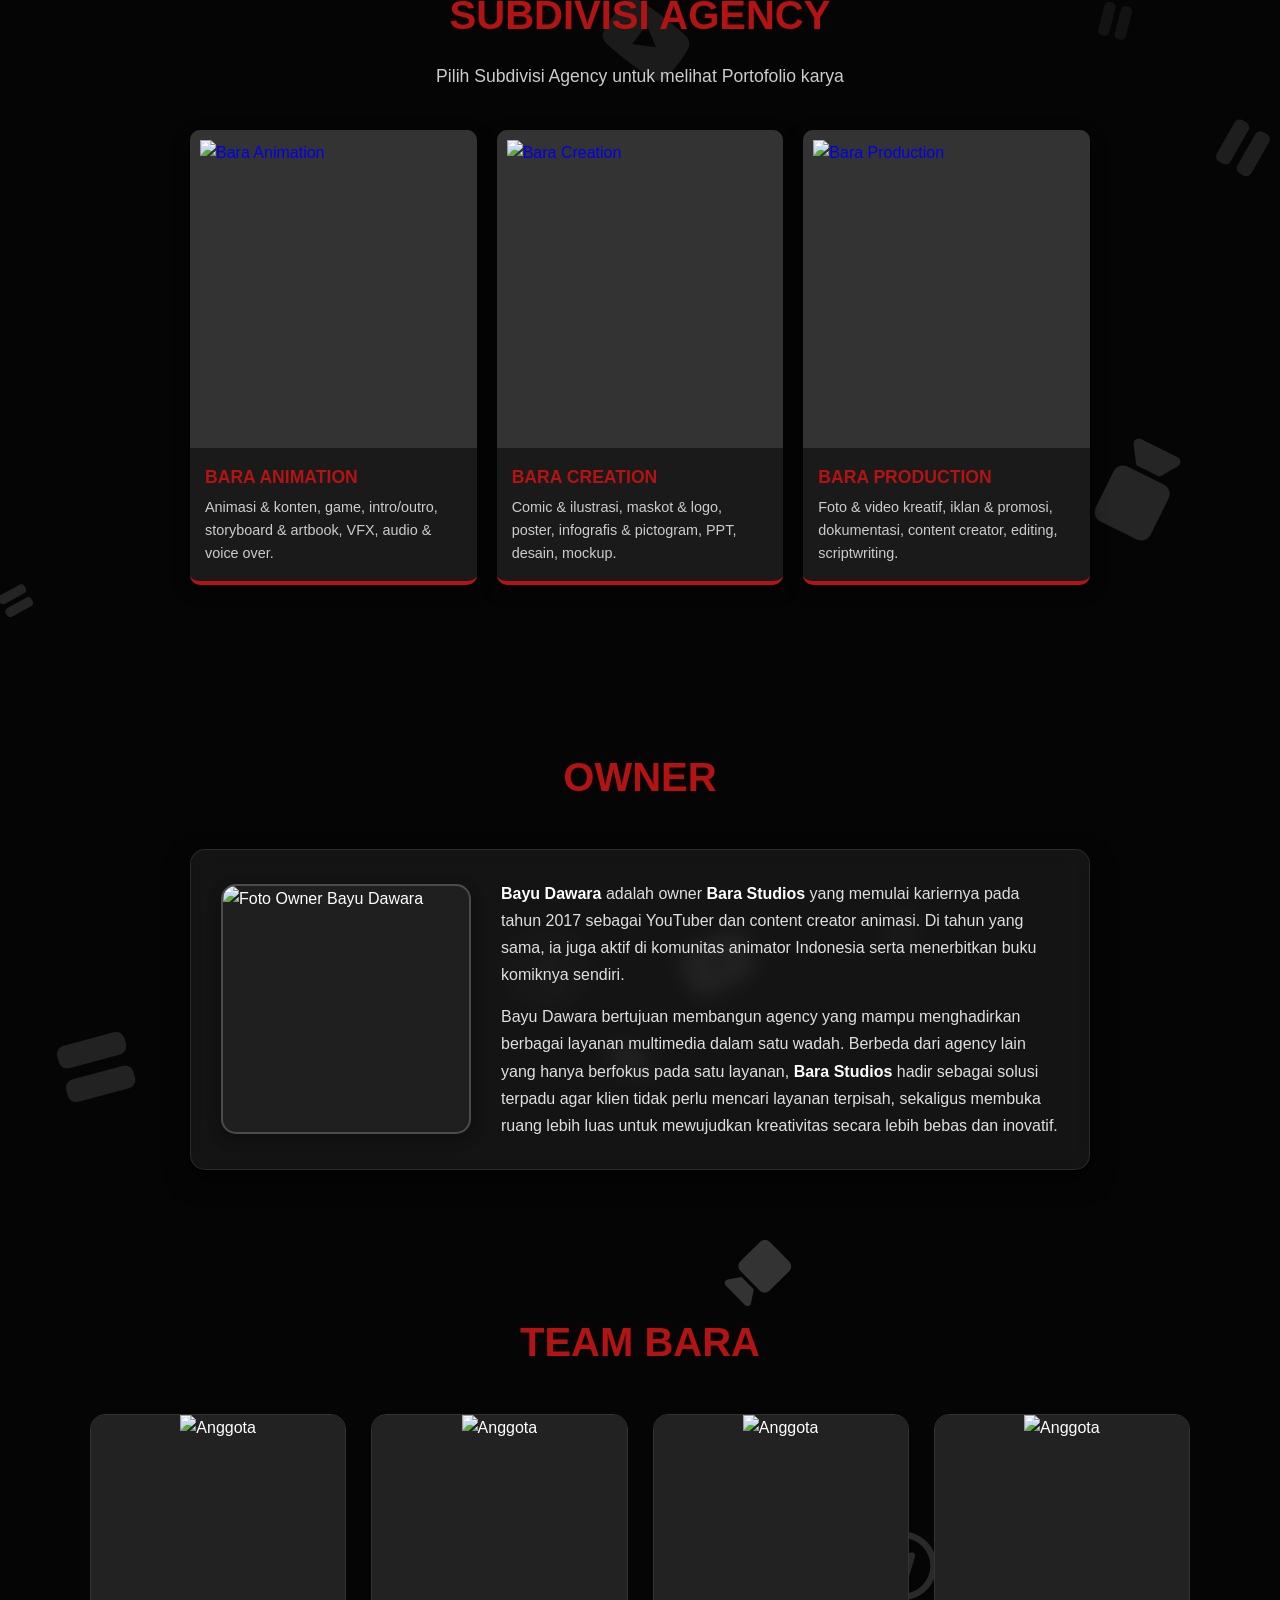
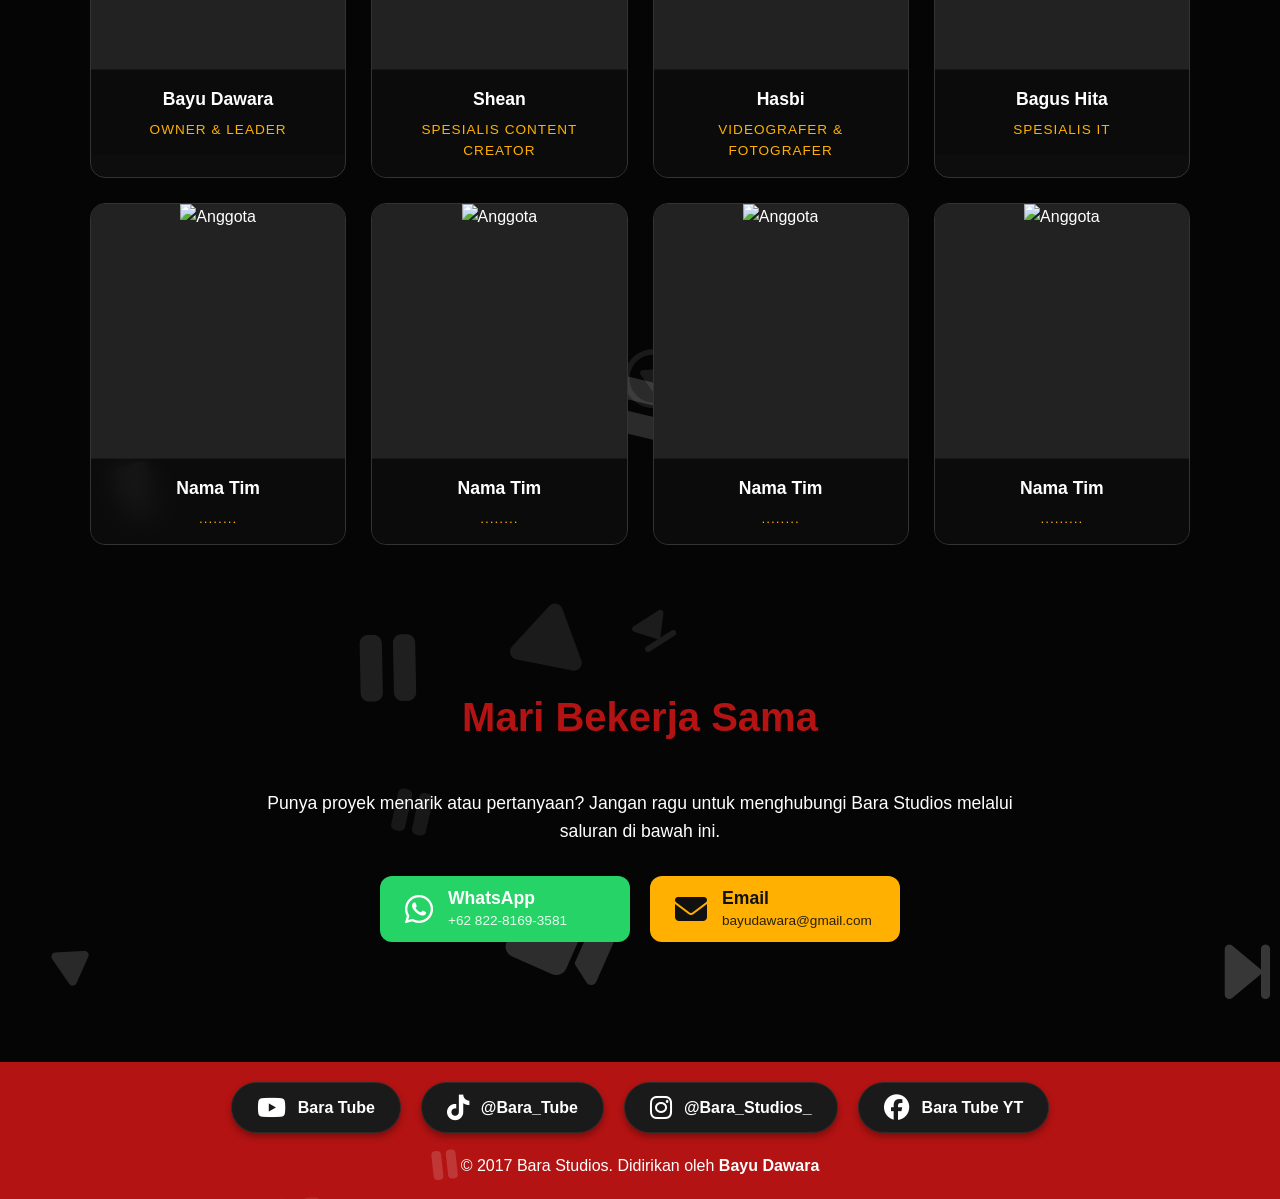
==== commit 3eab789b: "update versi 1.10" ====
--- a/index.html
+++ b/index.html
@@ -8,15 +8,16 @@
     <meta name="description" content="@Bara_Studios_&#10;Multi-Media, Multi-Agency. Agency yang memiliki tiga subdivisi. Siap menyesuaikan dan membantu kebutuhan brand mu.">
 
     <meta property="og:type" content="website">
-    <meta property="og:url" content="https://hitastudio.github.io/bara-tube/">
+    <meta property="og:url" content="https://hitastudio.github.io/BARA_STUDIOS/">
     <meta property="og:title" content="BARA STUDIO">
     <meta property="og:description" content="@Bara_Studios_&#10;Multi-Media, Multi-Agency. Agency yang memiliki tiga subdivisi. Siap menyesuaikan dan membantu kebutuhan brand mu.">
-    <meta property="og:image" content="https://hitastudio.github.io/bara-tube/asset/Logo%20Besar.png">
+    
+    <meta property="og:image" content="https://hitastudio.github.io/BARA_STUDIOS/asset/Logo%20Besar.png">
 
     <meta name="twitter:card" content="summary_large_image">
     <meta name="twitter:title" content="BARA STUDIO">
     <meta name="twitter:description" content="@Bara_Studios_&#10;Multi-Media, Multi-Agency. Agency yang memiliki tiga subdivisi. Siap menyesuaikan dan membantu kebutuhan brand mu.">
-    <meta name="twitter:image" content="https://hitastudio.github.io/bara-tube/asset/Logo%20Besar.png">
+    <meta name="twitter:image" content="https://hitastudio.github.io/BARA_STUDIOS/asset/Logo%20Besar.png">
     <link rel="stylesheet" href="style.css">
     <link rel="stylesheet" href="https://cdnjs.cloudflare.com/ajax/libs/font-awesome/6.4.0/css/all.min.css">
 </head>
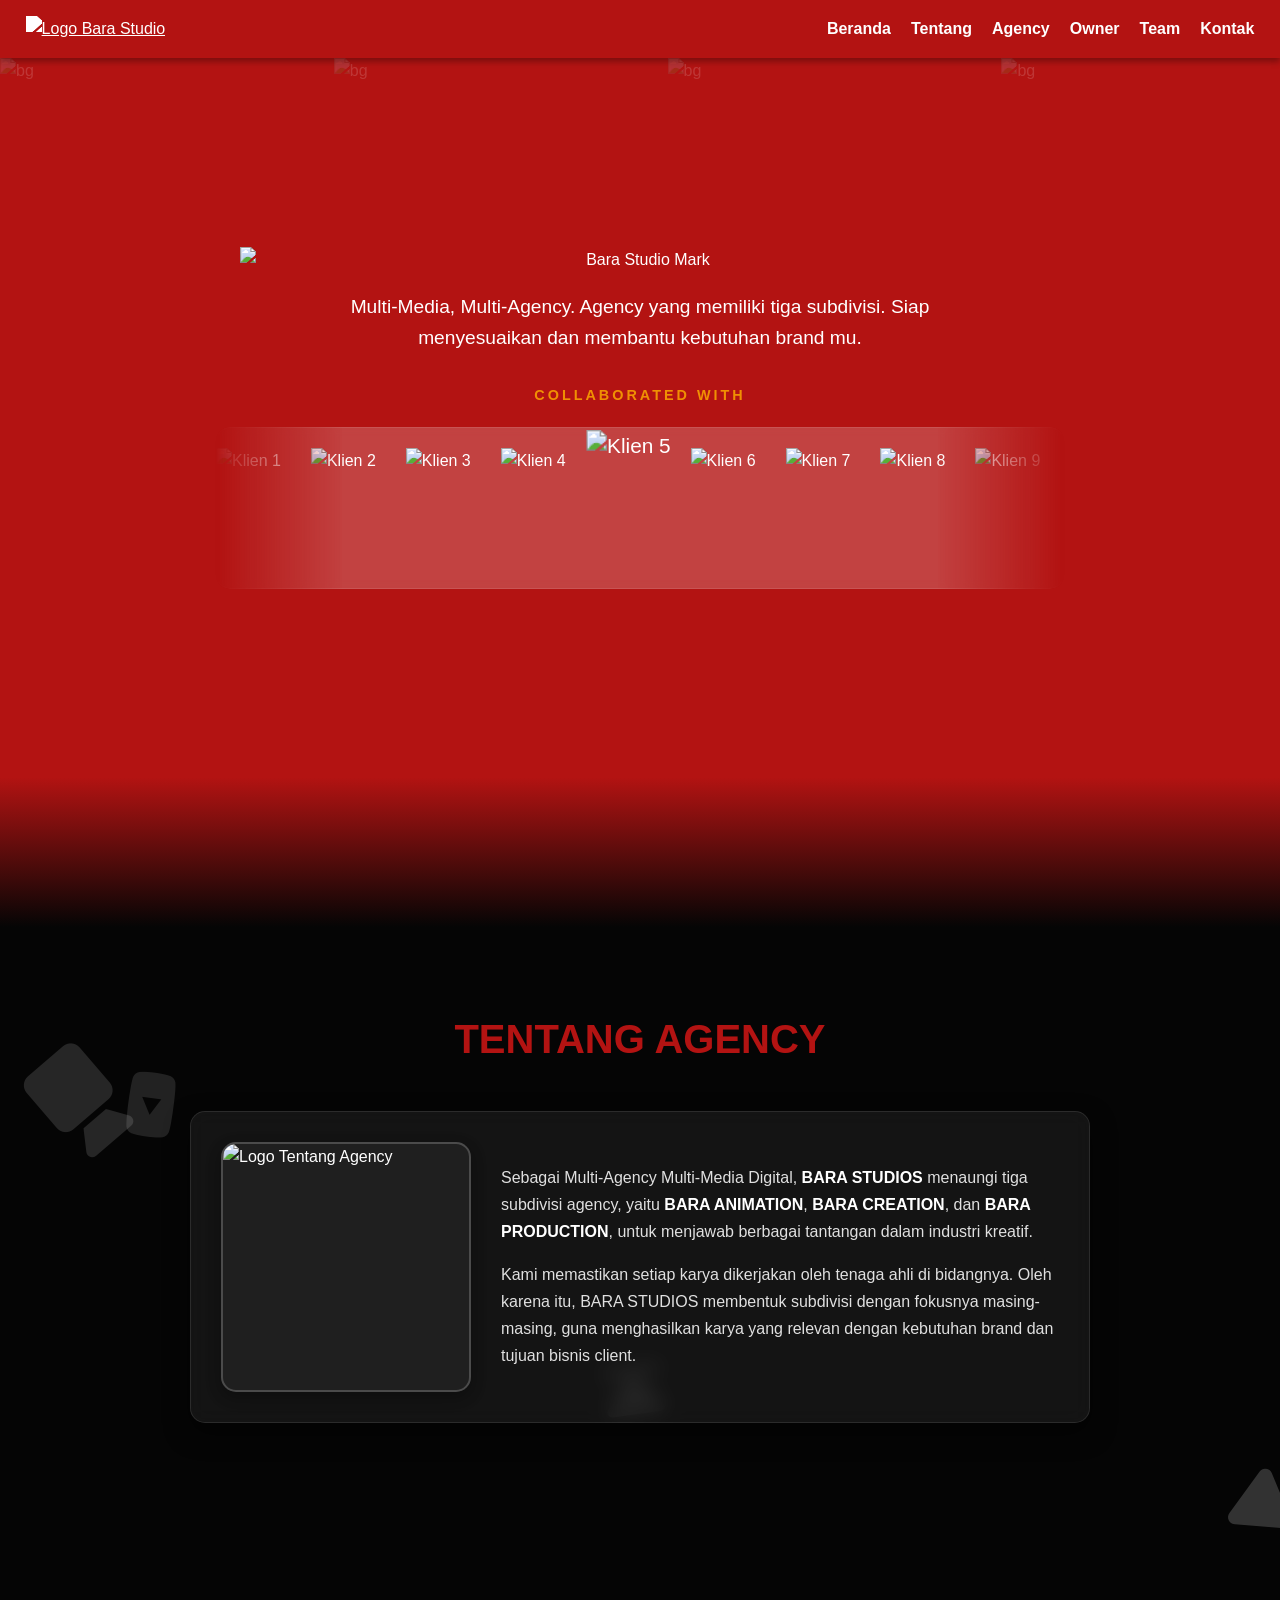
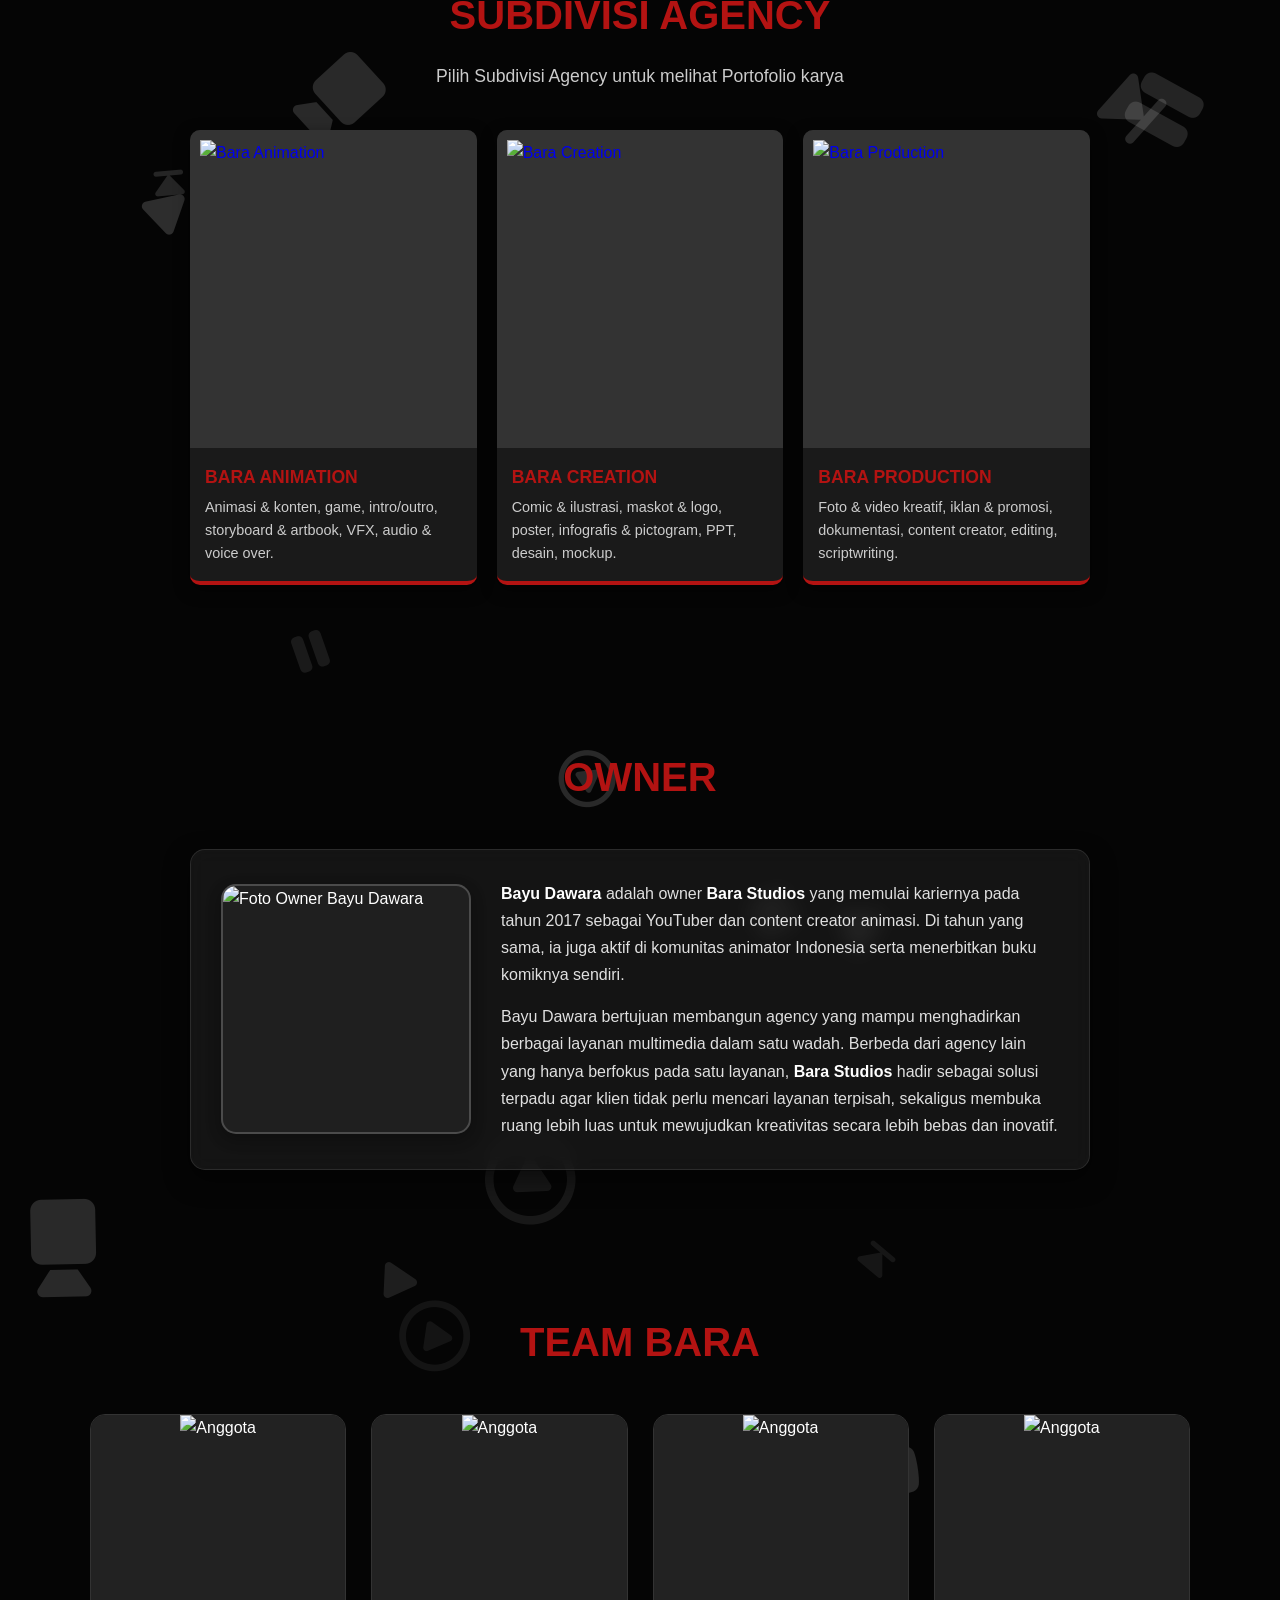
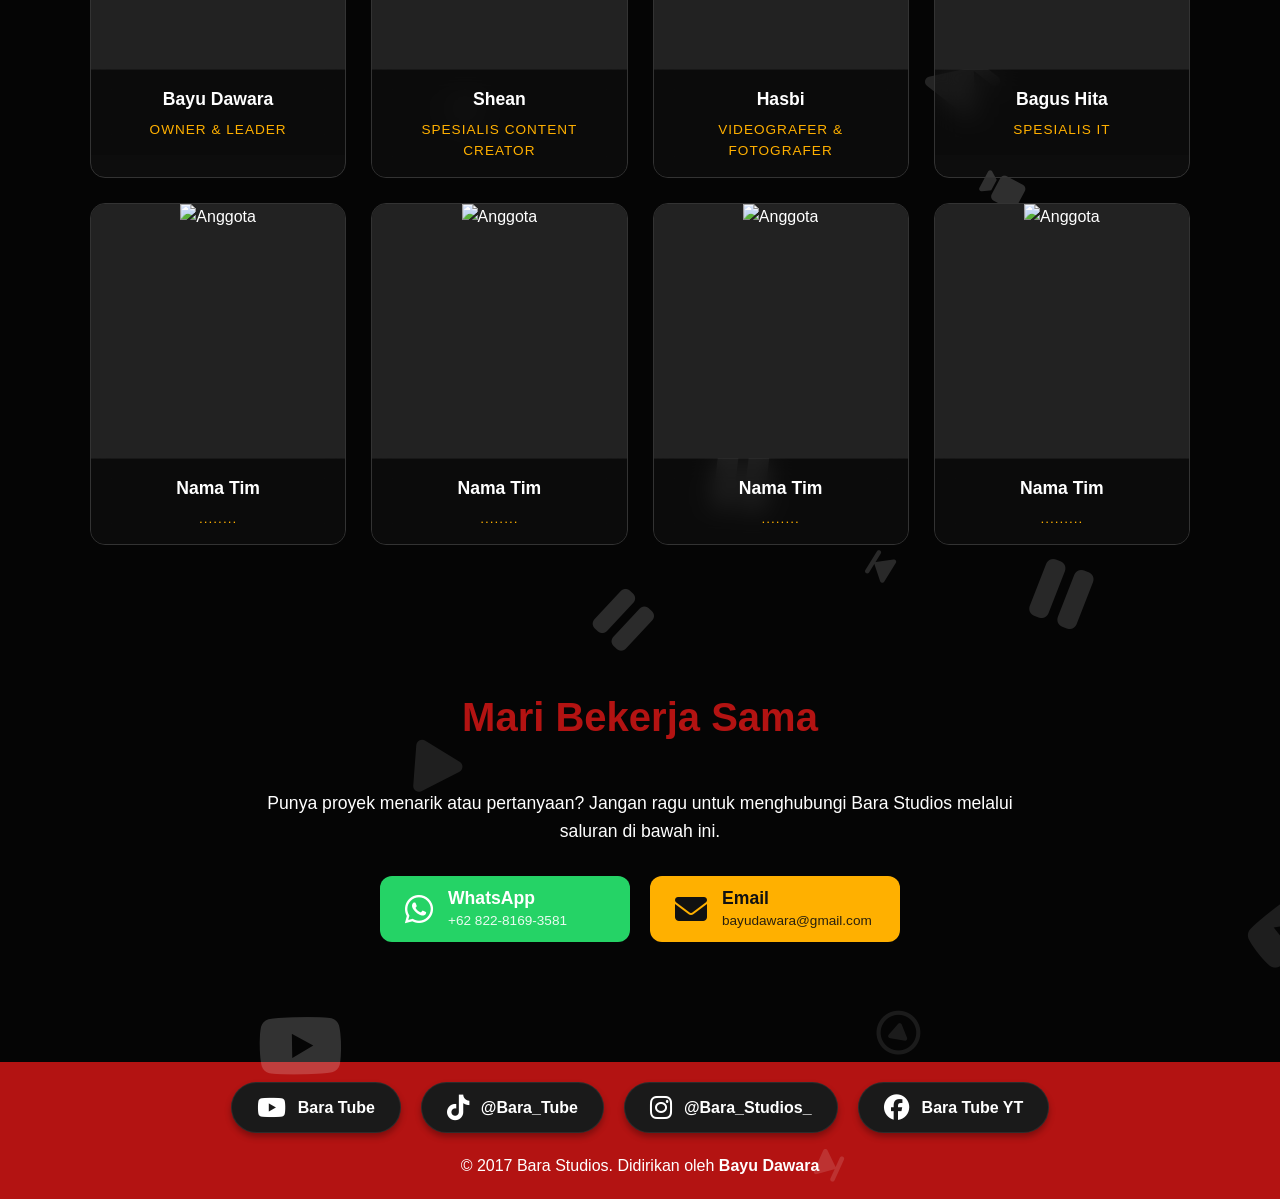
==== commit d3067f6b: "versi update 1.11" ====
--- a/index.html
+++ b/index.html
@@ -3,21 +3,20 @@
 <head>
     <meta charset="UTF-8">
     <meta name="viewport" content="width=device-width, initial-scale=1.0">
-    <title>BARA STUDIO</title>
+    <title>BARA STUDIOS</title>
     
-    <meta name="description" content="@Bara_Studios_&#10;Multi-Media, Multi-Agency. Agency yang memiliki tiga subdivisi. Siap menyesuaikan dan membantu kebutuhan brand mu.">
+    <meta name="description" content="@Bara_Studios_&#10;Multi-Media, Multi-Agency. Agency yang memiliki tiga subdivisi. Siap menyesuaikan dan membantu kebutuhan brand mu. Buat Brand mu semakin mem-BARA.">
 
     <meta property="og:type" content="website">
     <meta property="og:url" content="https://hitastudio.github.io/BARA_STUDIOS/">
     <meta property="og:title" content="BARA STUDIO">
-    <meta property="og:description" content="@Bara_Studios_&#10;Multi-Media, Multi-Agency. Agency yang memiliki tiga subdivisi. Siap menyesuaikan dan membantu kebutuhan brand mu.">
-    
-    <meta property="og:image" content="https://hitastudio.github.io/BARA_STUDIOS/asset/Logo%20Besar.png">
+    <meta property="og:description" content="@Bara_Studios_&#10;Multi-Media, Multi-Agency. Agency yang memiliki tiga subdivisi. Siap menyesuaikan dan membantu kebutuhan brand mu. Buat Brand mu semakin mem-BARA.">
+    <meta property="og:image" content="https://hitastudio.github.io/bara-tube/asset/Logo%20Besar.png">
 
     <meta name="twitter:card" content="summary_large_image">
     <meta name="twitter:title" content="BARA STUDIO">
-    <meta name="twitter:description" content="@Bara_Studios_&#10;Multi-Media, Multi-Agency. Agency yang memiliki tiga subdivisi. Siap menyesuaikan dan membantu kebutuhan brand mu.">
-    <meta name="twitter:image" content="https://hitastudio.github.io/BARA_STUDIOS/asset/Logo%20Besar.png">
+    <meta name="twitter:description" content="@Bara_Studios_&#10;Multi-Media, Multi-Agency. Agency yang memiliki tiga subdivisi. Siap menyesuaikan dan membantu kebutuhan brand mu. Buat Brand mu semakin mem-BARA.">
+    <meta name="twitter:image" content="https://hitastudio.github.io/bara-tube/asset/Logo%20Besar.png">
     <link rel="stylesheet" href="style.css">
     <link rel="stylesheet" href="https://cdnjs.cloudflare.com/ajax/libs/font-awesome/6.4.0/css/all.min.css">
 </head>
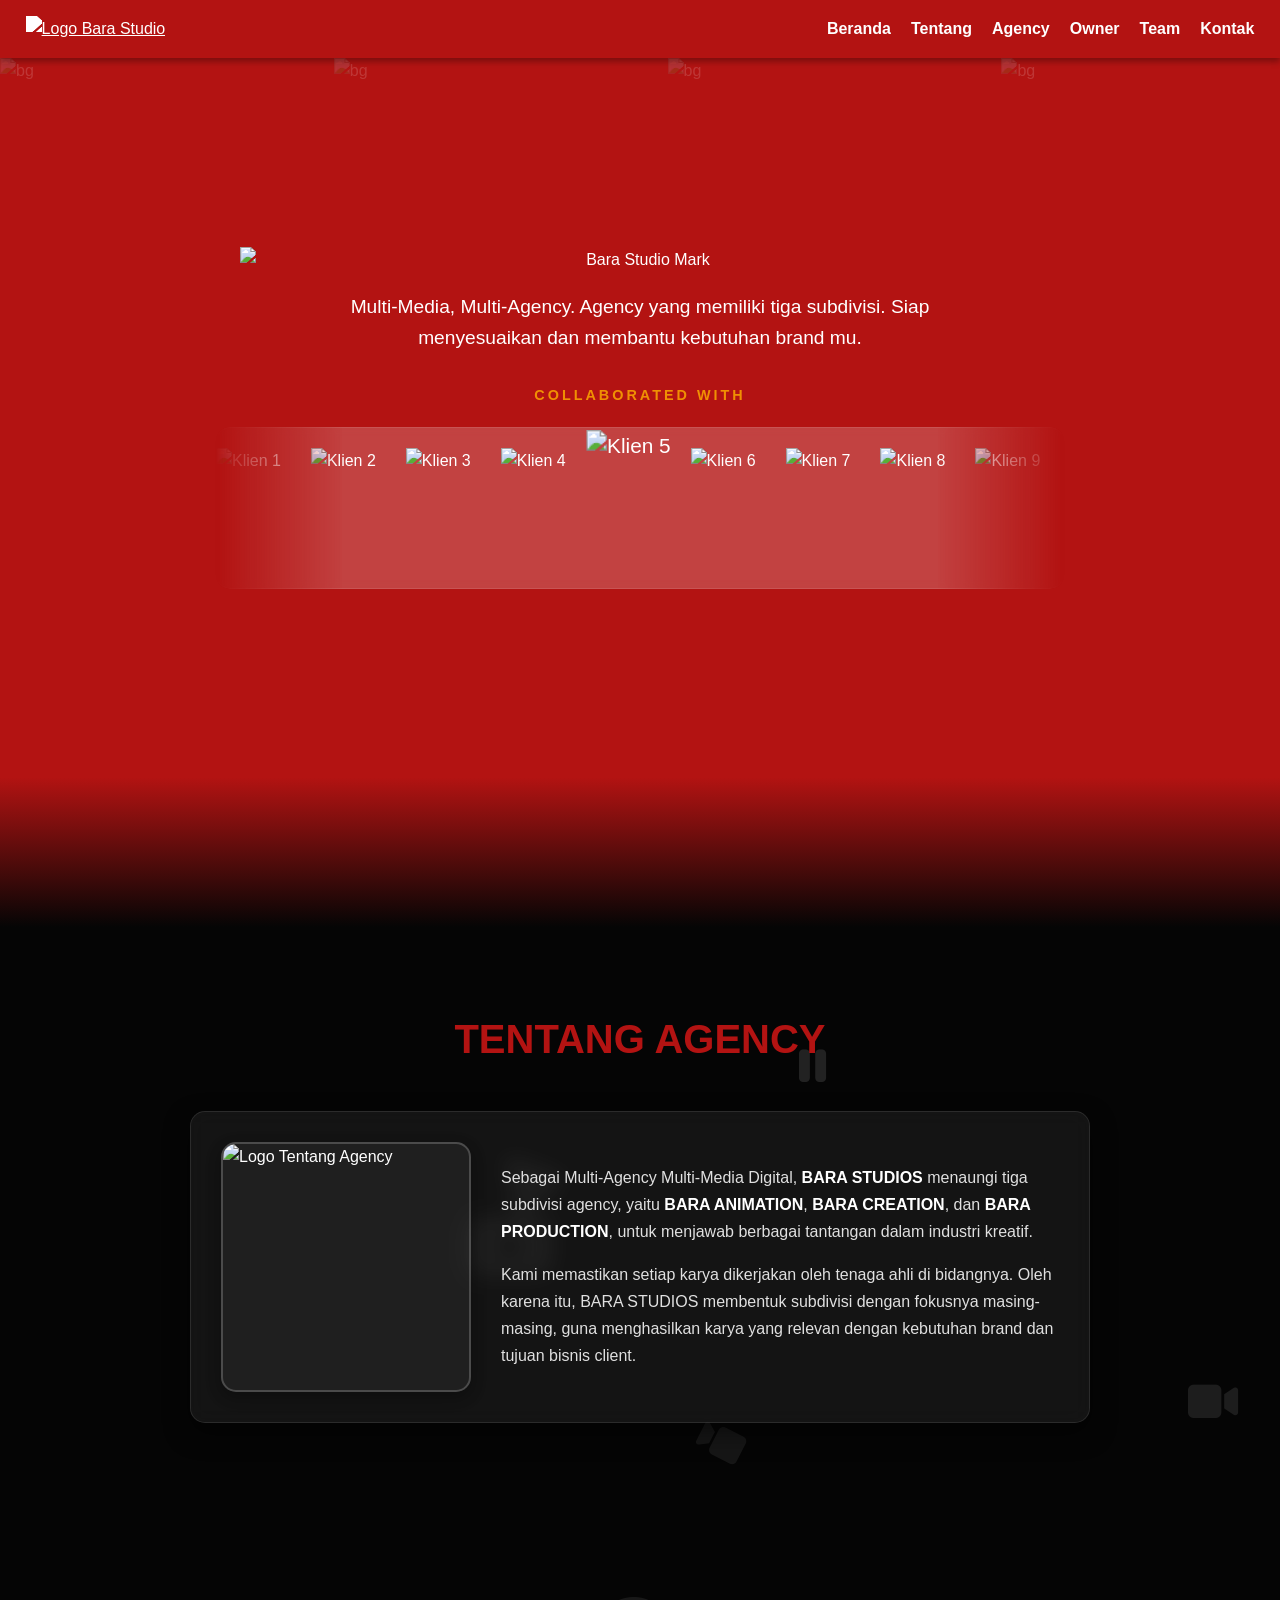
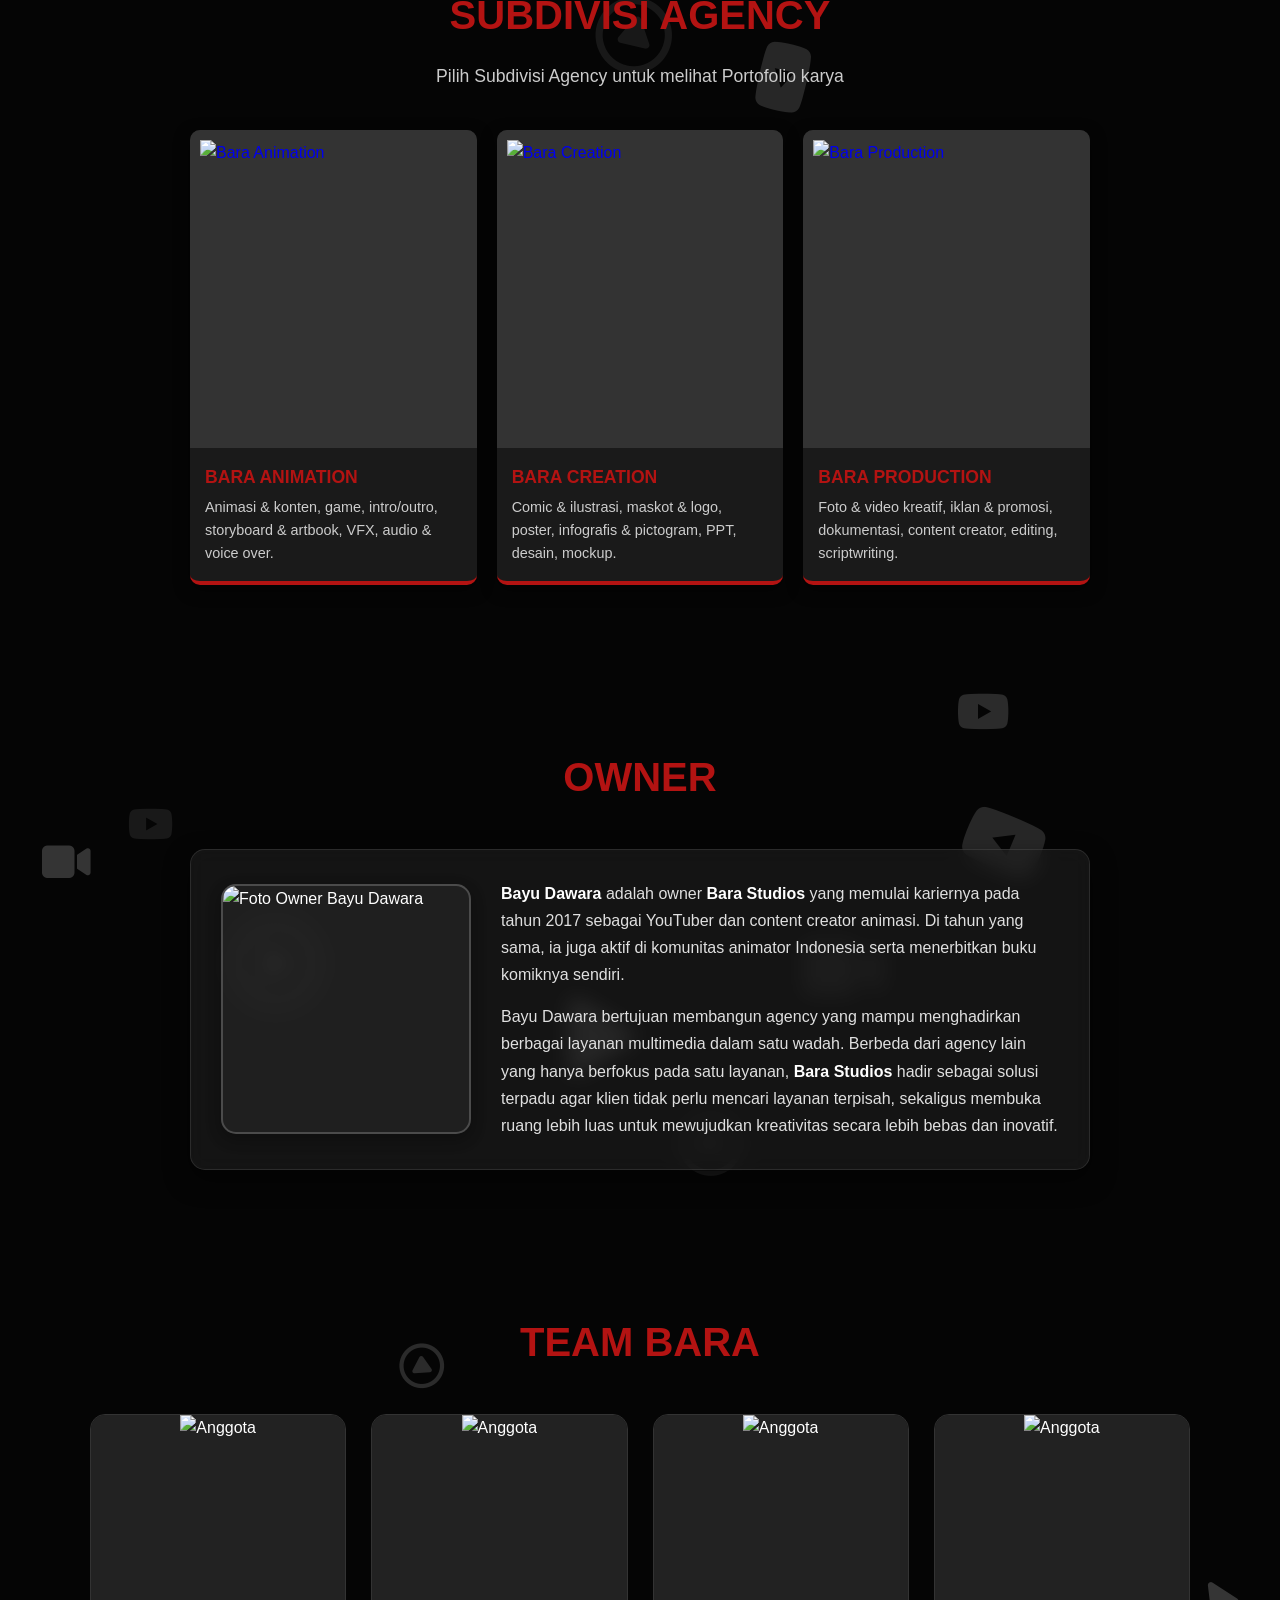
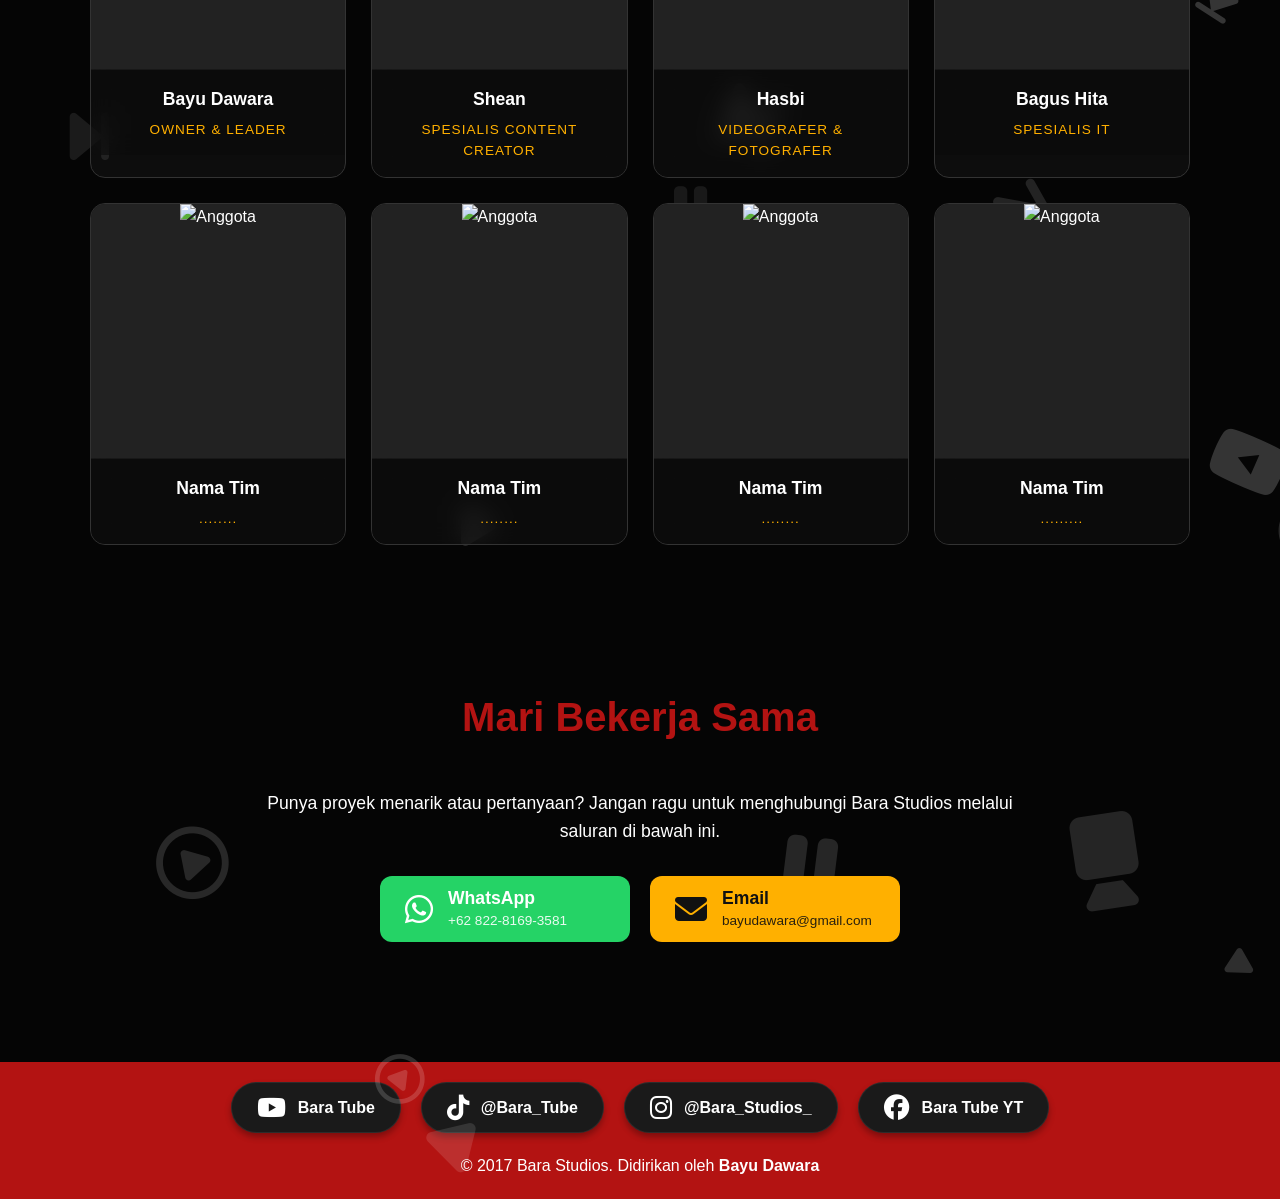
==== commit ecdf4530: "update versi 1.12" ====
--- a/index.html
+++ b/index.html
@@ -11,12 +11,12 @@
     <meta property="og:url" content="https://hitastudio.github.io/BARA_STUDIOS/">
     <meta property="og:title" content="BARA STUDIO">
     <meta property="og:description" content="@Bara_Studios_&#10;Multi-Media, Multi-Agency. Agency yang memiliki tiga subdivisi. Siap menyesuaikan dan membantu kebutuhan brand mu. Buat Brand mu semakin mem-BARA.">
-    <meta property="og:image" content="https://hitastudio.github.io/bara-tube/asset/Logo%20Besar.png">
+    <meta property="og:image" content="https://hitastudio.github.io/bara-tube/asset/BARA%20STUDIOS.png">
 
     <meta name="twitter:card" content="summary_large_image">
     <meta name="twitter:title" content="BARA STUDIO">
     <meta name="twitter:description" content="@Bara_Studios_&#10;Multi-Media, Multi-Agency. Agency yang memiliki tiga subdivisi. Siap menyesuaikan dan membantu kebutuhan brand mu. Buat Brand mu semakin mem-BARA.">
-    <meta name="twitter:image" content="https://hitastudio.github.io/bara-tube/asset/Logo%20Besar.png">
+    <meta name="twitter:image" content="https://hitastudio.github.io/bara-tube/asset/BARA%20STUDIOS.png">
     <link rel="stylesheet" href="style.css">
     <link rel="stylesheet" href="https://cdnjs.cloudflare.com/ajax/libs/font-awesome/6.4.0/css/all.min.css">
 </head>
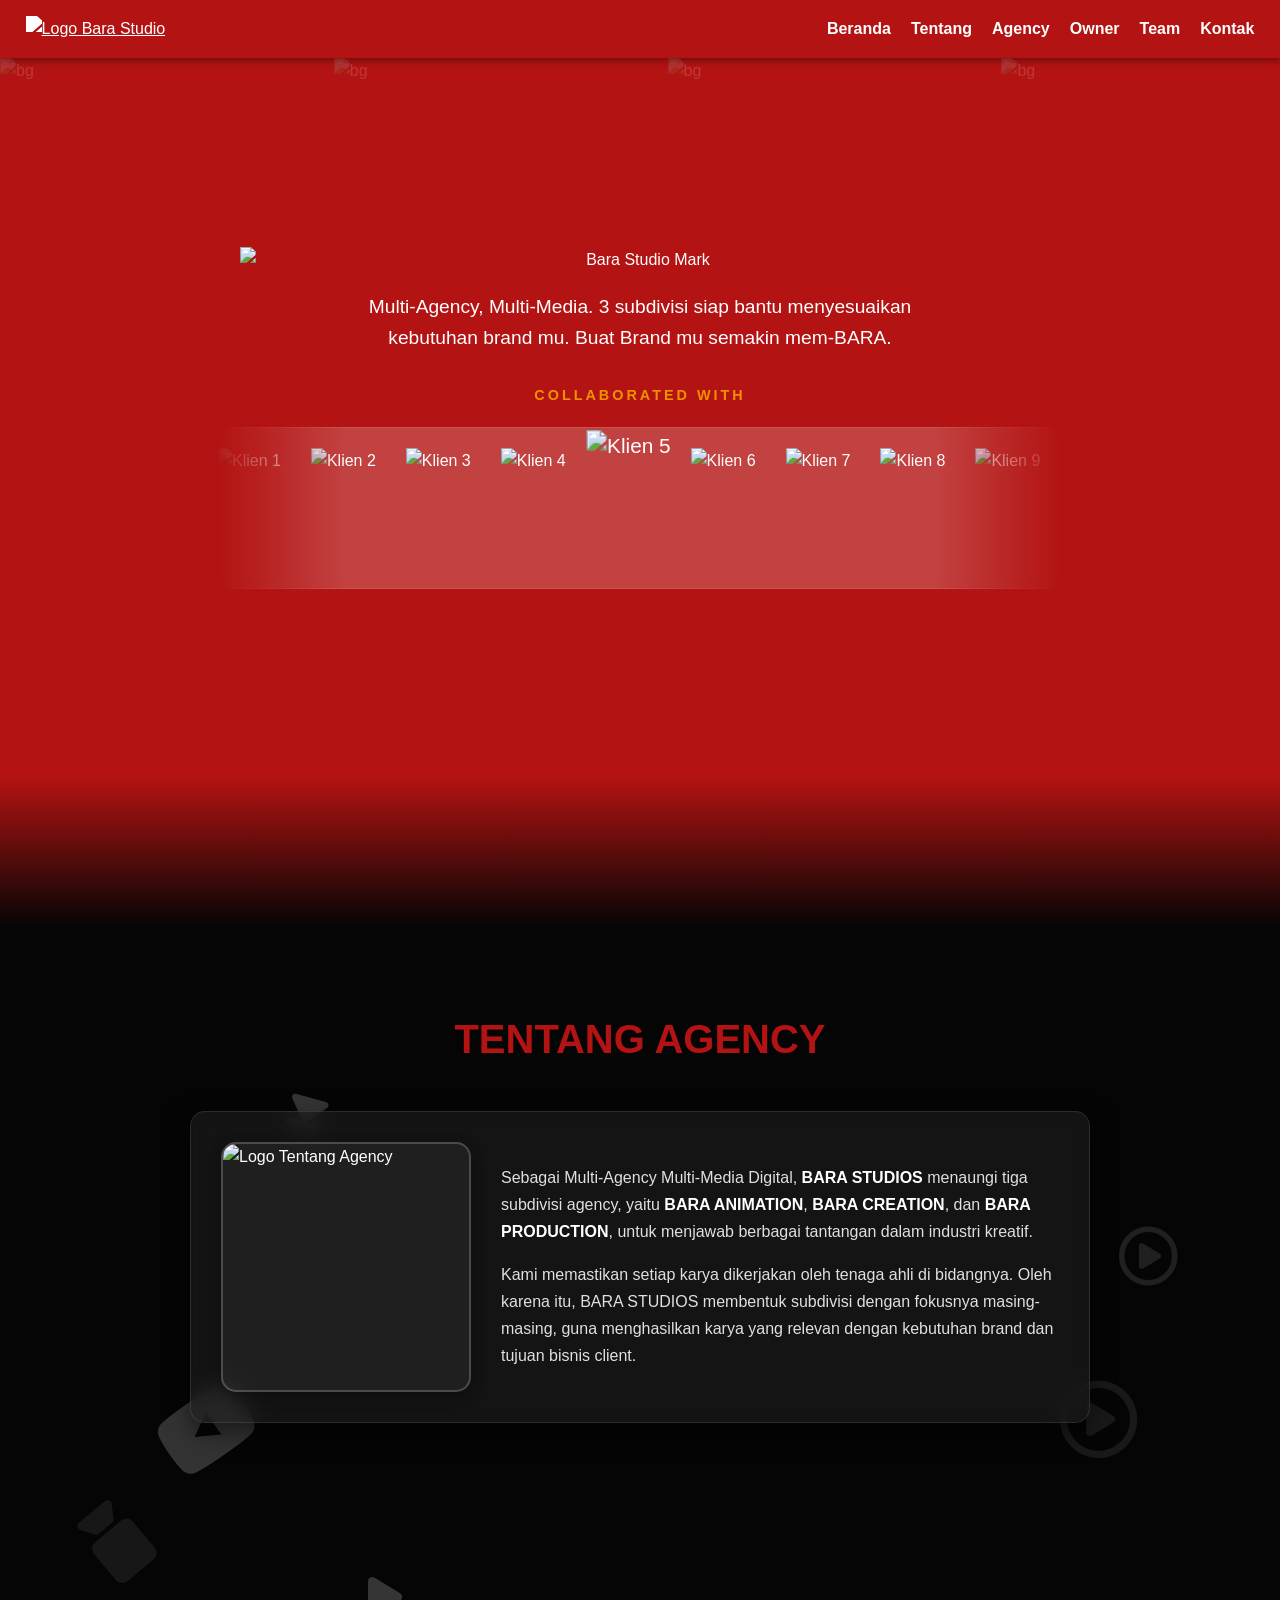
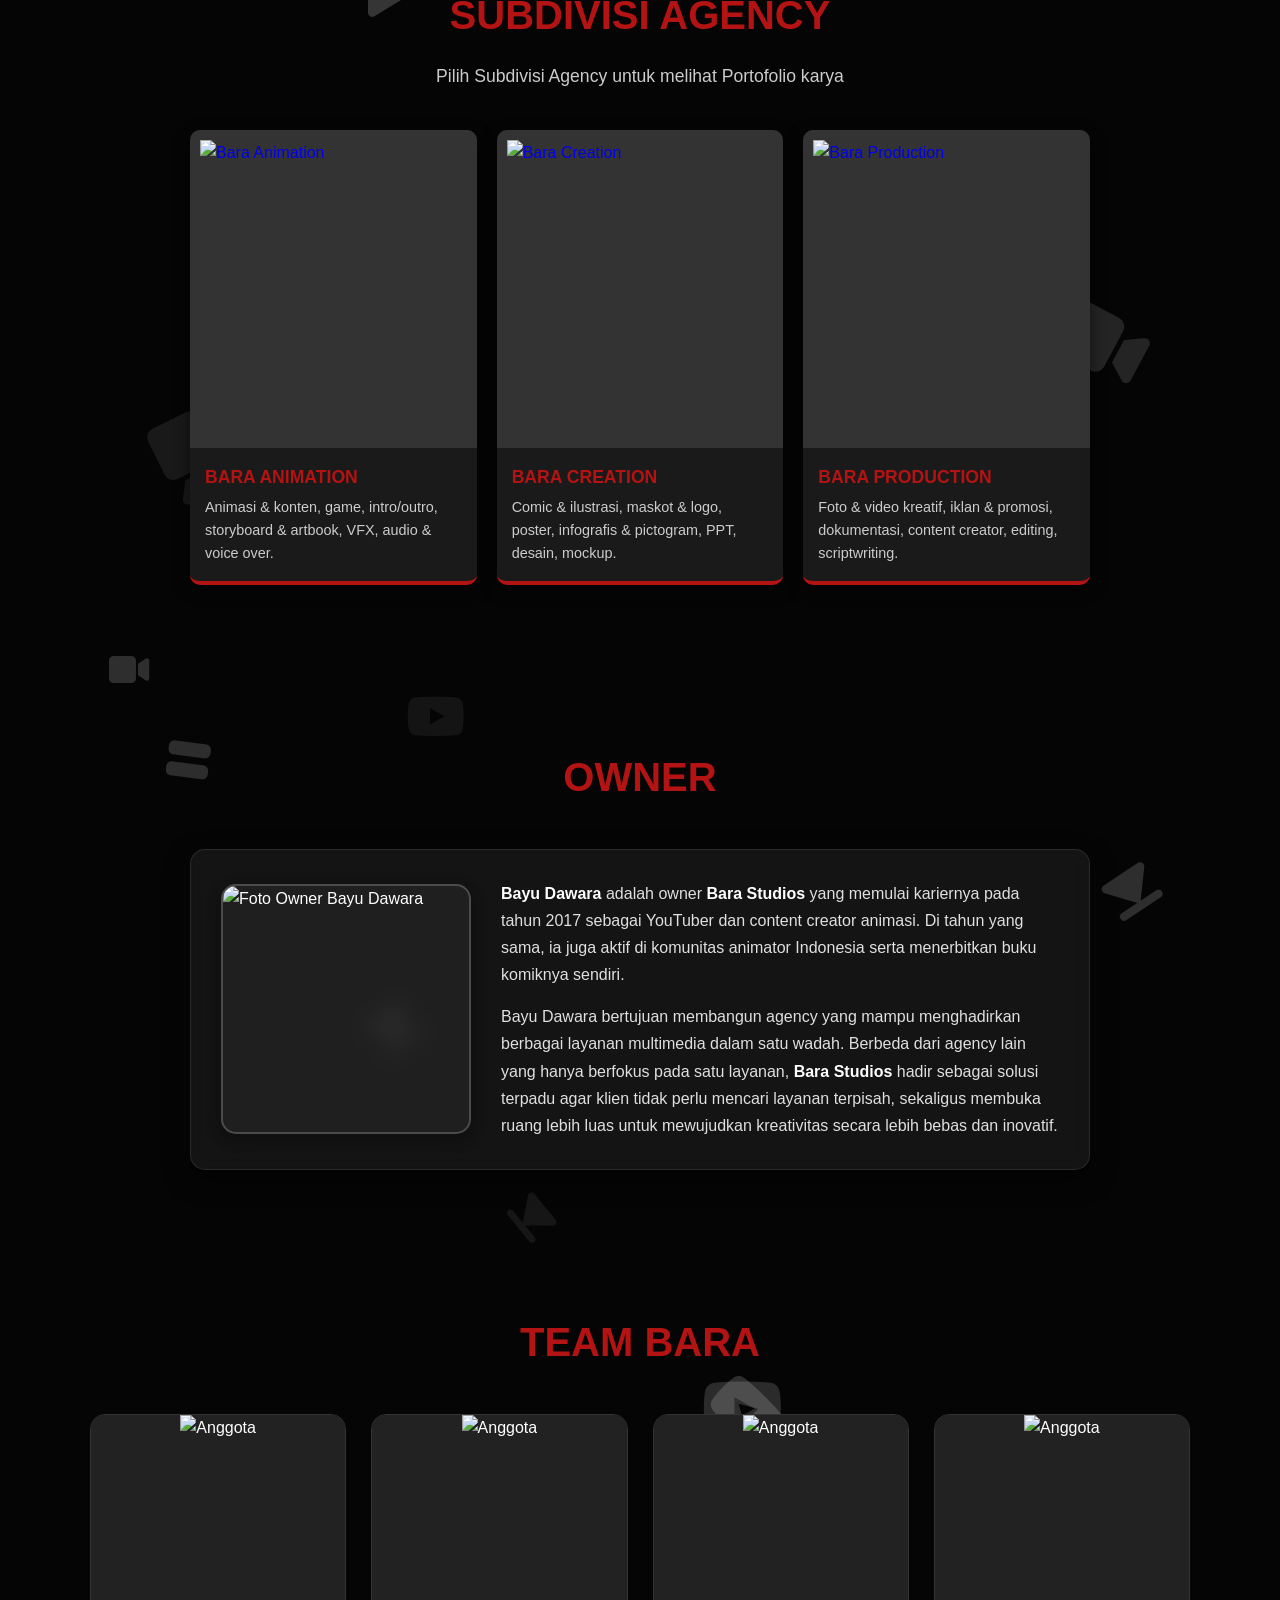
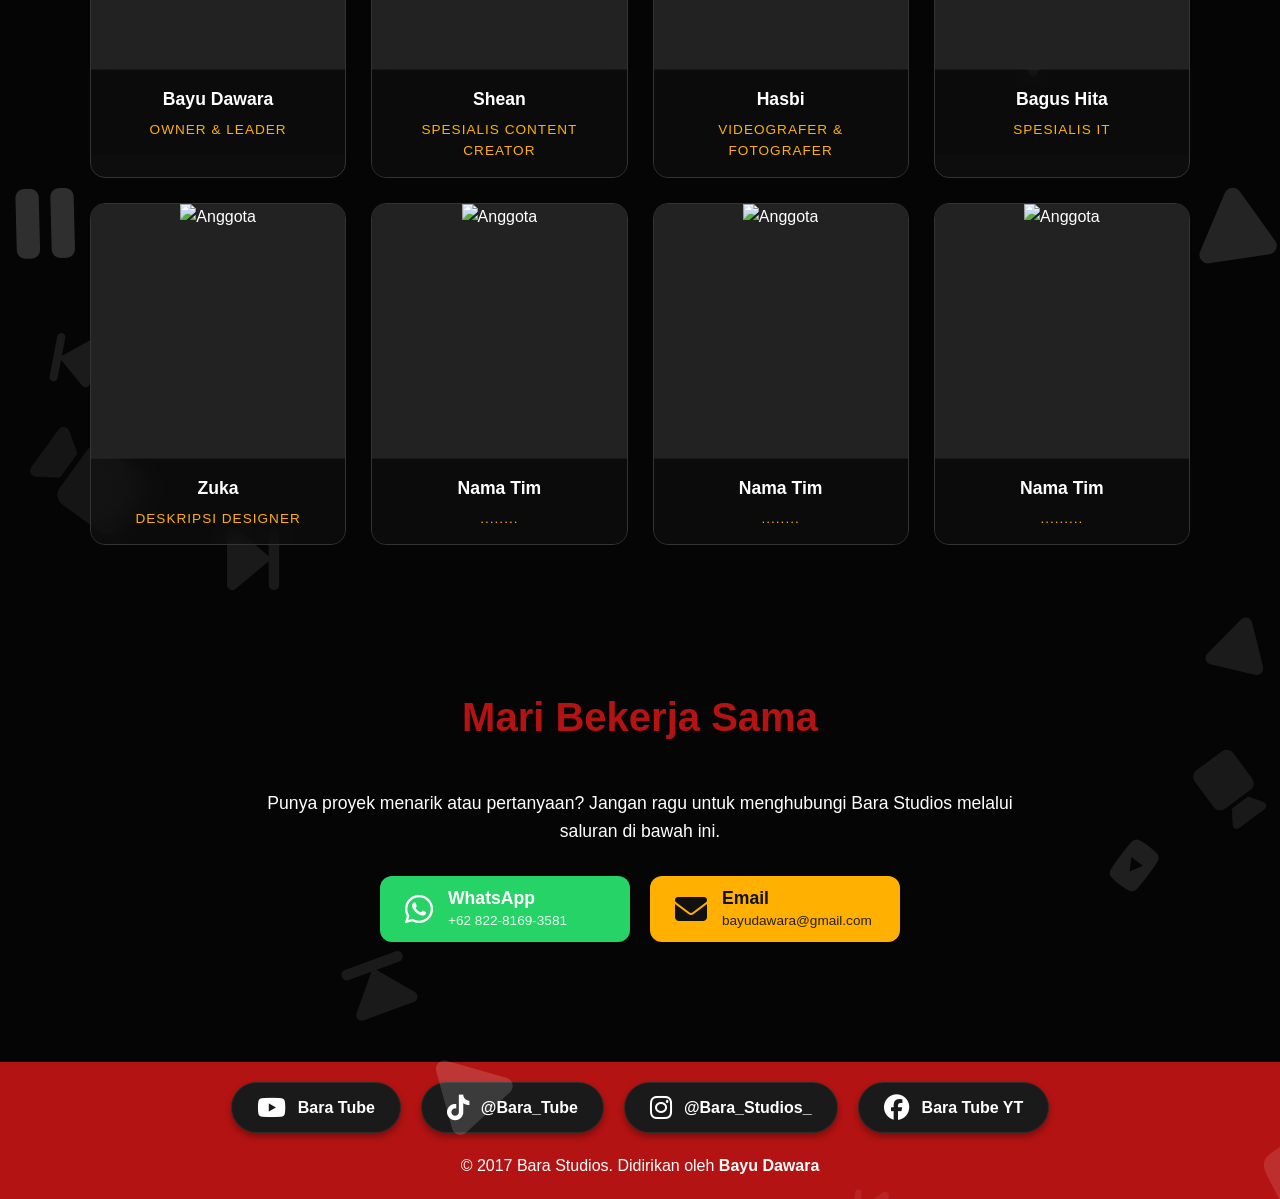
==== commit 4b6ddf55: "update versi 1.17" ====
--- a/index.html
+++ b/index.html
@@ -11,12 +11,12 @@
     <meta property="og:url" content="https://hitastudio.github.io/BARA_STUDIOS/">
     <meta property="og:title" content="BARA STUDIO">
     <meta property="og:description" content="@Bara_Studios_&#10;Multi-Media, Multi-Agency. Agency yang memiliki tiga subdivisi. Siap menyesuaikan dan membantu kebutuhan brand mu. Buat Brand mu semakin mem-BARA.">
-    <meta property="og:image" content="https://hitastudio.github.io/bara-tube/asset/BARA%20STUDIOS.png">
+    <meta property="og:image" content="http://raw.githubusercontent.com/hitastudio/BARA_STUDIOS/refs/heads/main/asset/BARA%20STUDIOS.png">
 
     <meta name="twitter:card" content="summary_large_image">
     <meta name="twitter:title" content="BARA STUDIO">
     <meta name="twitter:description" content="@Bara_Studios_&#10;Multi-Media, Multi-Agency. Agency yang memiliki tiga subdivisi. Siap menyesuaikan dan membantu kebutuhan brand mu. Buat Brand mu semakin mem-BARA.">
-    <meta name="twitter:image" content="https://hitastudio.github.io/bara-tube/asset/BARA%20STUDIOS.png">
+    <meta name="twitter:image" content="http://raw.githubusercontent.com/hitastudio/BARA_STUDIOS/refs/heads/main/asset/BARA%20STUDIOS.png">
     <link rel="stylesheet" href="style.css">
     <link rel="stylesheet" href="https://cdnjs.cloudflare.com/ajax/libs/font-awesome/6.4.0/css/all.min.css">
 </head>
@@ -55,7 +55,7 @@
         
     <div class="hero-content">
         <img src="asset/GRADASI PNG TRANSPARAN BARA STUDIOS.png" alt="Bara Studio Mark" style="max-width: 800px; margin-bottom: 20px; width: 100%;">
-            <p>Multi-Media, Multi-Agency. Agency yang memiliki tiga subdivisi. Siap menyesuaikan dan membantu kebutuhan brand mu.</p>
+            <p>Multi-Agency, Multi-Media. 3 subdivisi siap bantu menyesuaikan kebutuhan brand mu. Buat Brand mu semakin mem-BARA.</p>
             
     <h3 class="marquee-title">COLLABORATED WITH</h3>
 
@@ -118,7 +118,7 @@
                     <p>Kami memastikan setiap karya dikerjakan oleh tenaga ahli di bidangnya. Oleh karena itu, BARA STUDIOS membentuk subdivisi dengan fokusnya masing-masing, guna menghasilkan karya yang relevan dengan kebutuhan brand dan tujuan bisnis client.</p>
                 </div>
             </div>
-        </section>
+    </section>
 
     <section id="proyek" class="bg-darker">
             <h2 class="section-title">SUBDIVISI AGENCY</h2>
@@ -230,8 +230,8 @@
                     <img src="https://encrypted-tbn0.gstatic.com/images?q=tbn:ANd9GcT9JPYczMNuQkNzqPL_lSi9nbULgAUhaHVVAQ&s" alt="Anggota">
                 </div>
                 <div class="team-info">
-                    <h3>Nama Tim</h3>
-                    <p>........</p>
+                    <h3>Zuka</h3>
+                    <p>Deskripsi Designer</p>
                 </div>
             </div>
 
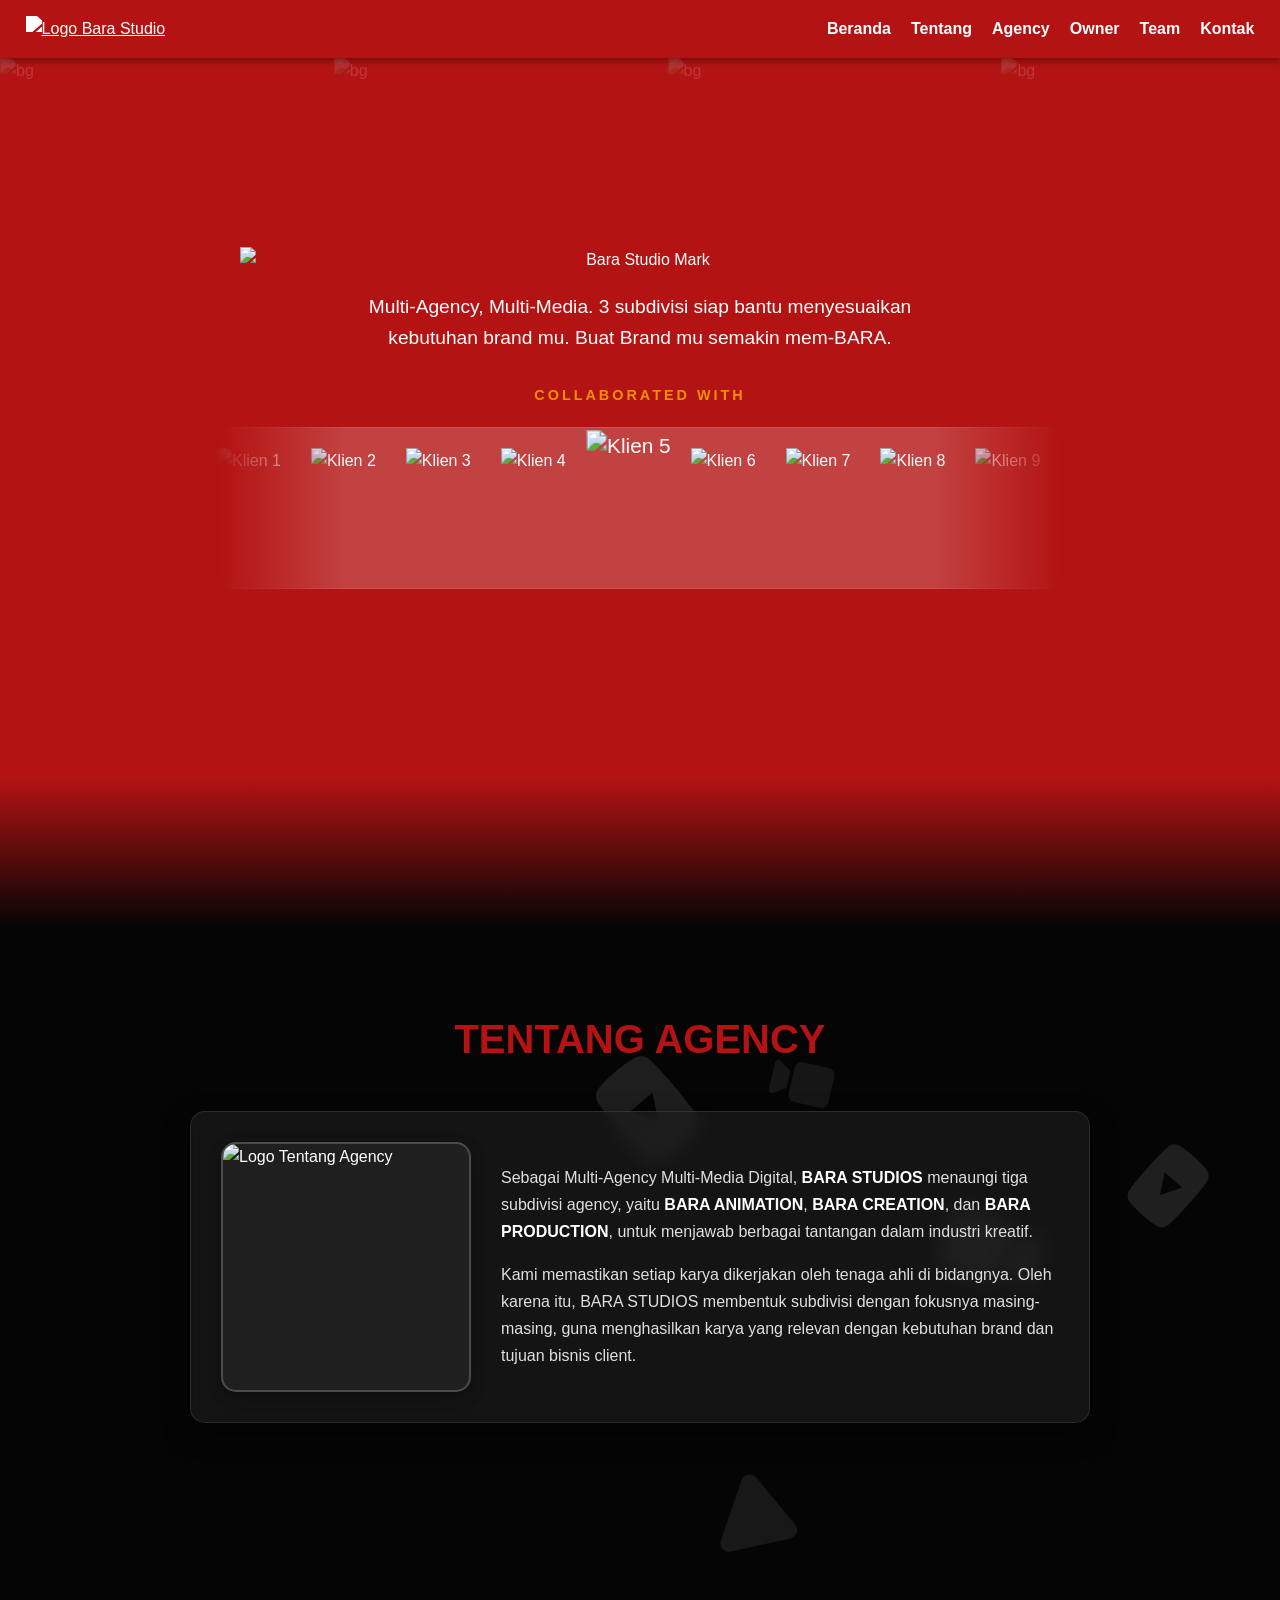
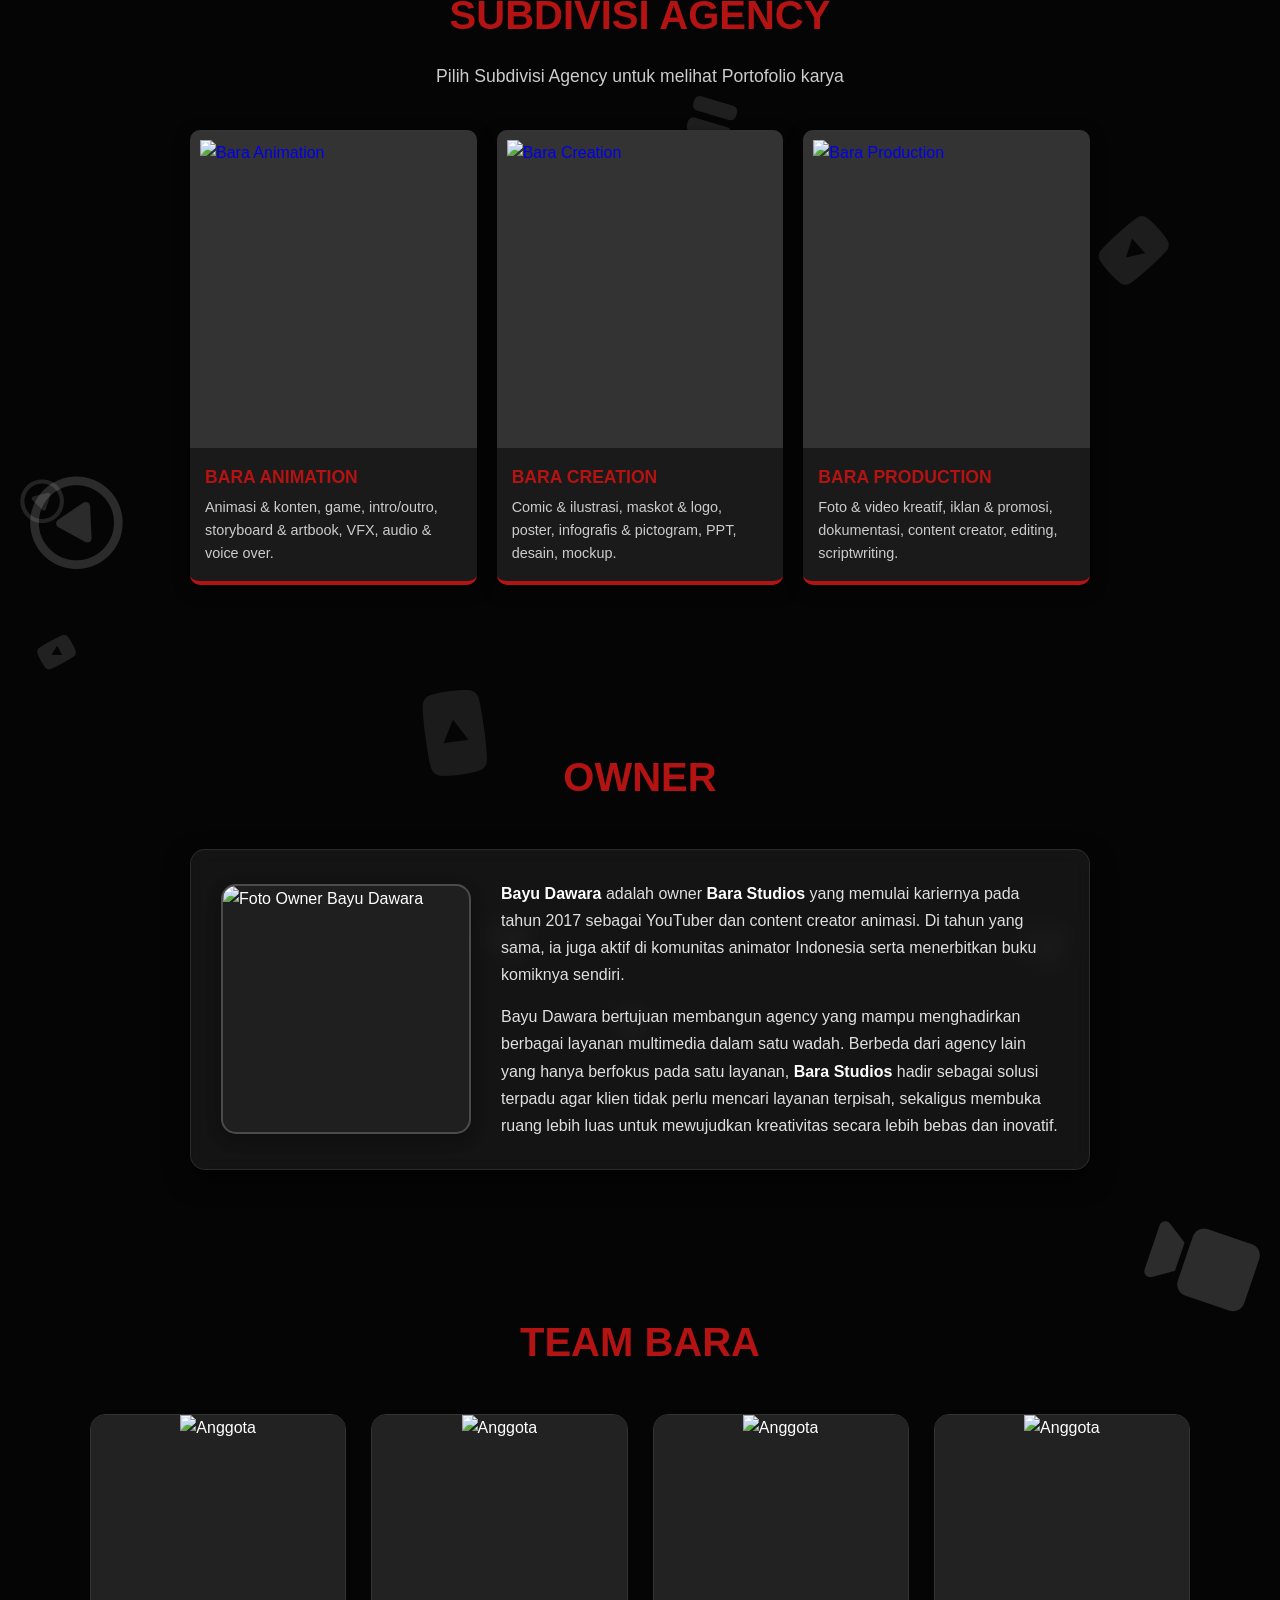
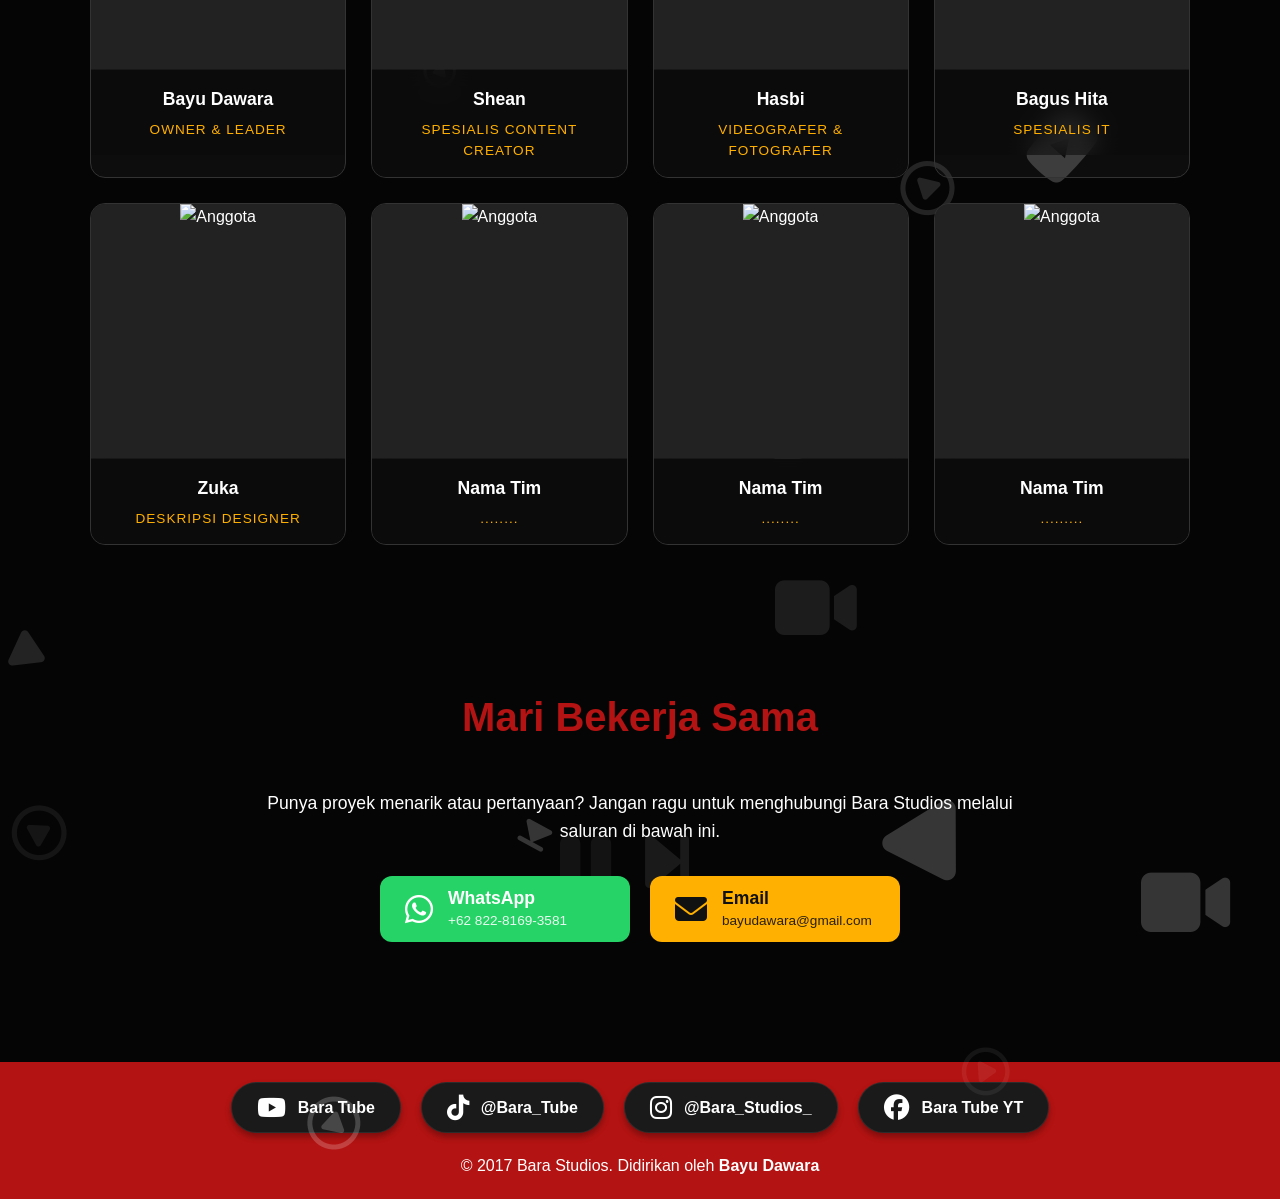
==== commit 201d26c0: "update versi 1.18" ====
--- a/index.html
+++ b/index.html
@@ -9,14 +9,19 @@
 
     <meta property="og:type" content="website">
     <meta property="og:url" content="https://hitastudio.github.io/BARA_STUDIOS/">
-    <meta property="og:title" content="BARA STUDIO">
-    <meta property="og:description" content="@Bara_Studios_&#10;Multi-Media, Multi-Agency. Agency yang memiliki tiga subdivisi. Siap menyesuaikan dan membantu kebutuhan brand mu. Buat Brand mu semakin mem-BARA.">
+    <meta property="og:title" content="BARA STUDIOS - Multi-Media & Multi-Agency">
+    
+    <meta property="og:description" content="@Bara_Studios_ Multi-Media, Multi-Agency. Agency yang memiliki tiga subdivisi. Siap membantu kebutuhan brand mu. Buat Brand mu semakin mem-BARA.">
+    
     <meta property="og:image" content="http://raw.githubusercontent.com/hitastudio/BARA_STUDIOS/refs/heads/main/asset/BARA%20STUDIOS.png">
+    <meta property="og:image:width" content="1200">
+    <meta property="og:image:height" content="630">
 
     <meta name="twitter:card" content="summary_large_image">
-    <meta name="twitter:title" content="BARA STUDIO">
-    <meta name="twitter:description" content="@Bara_Studios_&#10;Multi-Media, Multi-Agency. Agency yang memiliki tiga subdivisi. Siap menyesuaikan dan membantu kebutuhan brand mu. Buat Brand mu semakin mem-BARA.">
+    <meta name="twitter:title" content="BARA STUDIOS - Multi-Media & Multi-Agency">
+    <meta name="twitter:description" content="@Bara_Studios_ Multi-Media, Multi-Agency. Agency yang memiliki tiga subdivisi. Siap membantu kebutuhan brand mu. Buat Brand mu semakin mem-BARA.">
     <meta name="twitter:image" content="http://raw.githubusercontent.com/hitastudio/BARA_STUDIOS/refs/heads/main/asset/BARA%20STUDIOS.png">
+    
     <link rel="stylesheet" href="style.css">
     <link rel="stylesheet" href="https://cdnjs.cloudflare.com/ajax/libs/font-awesome/6.4.0/css/all.min.css">
 </head>
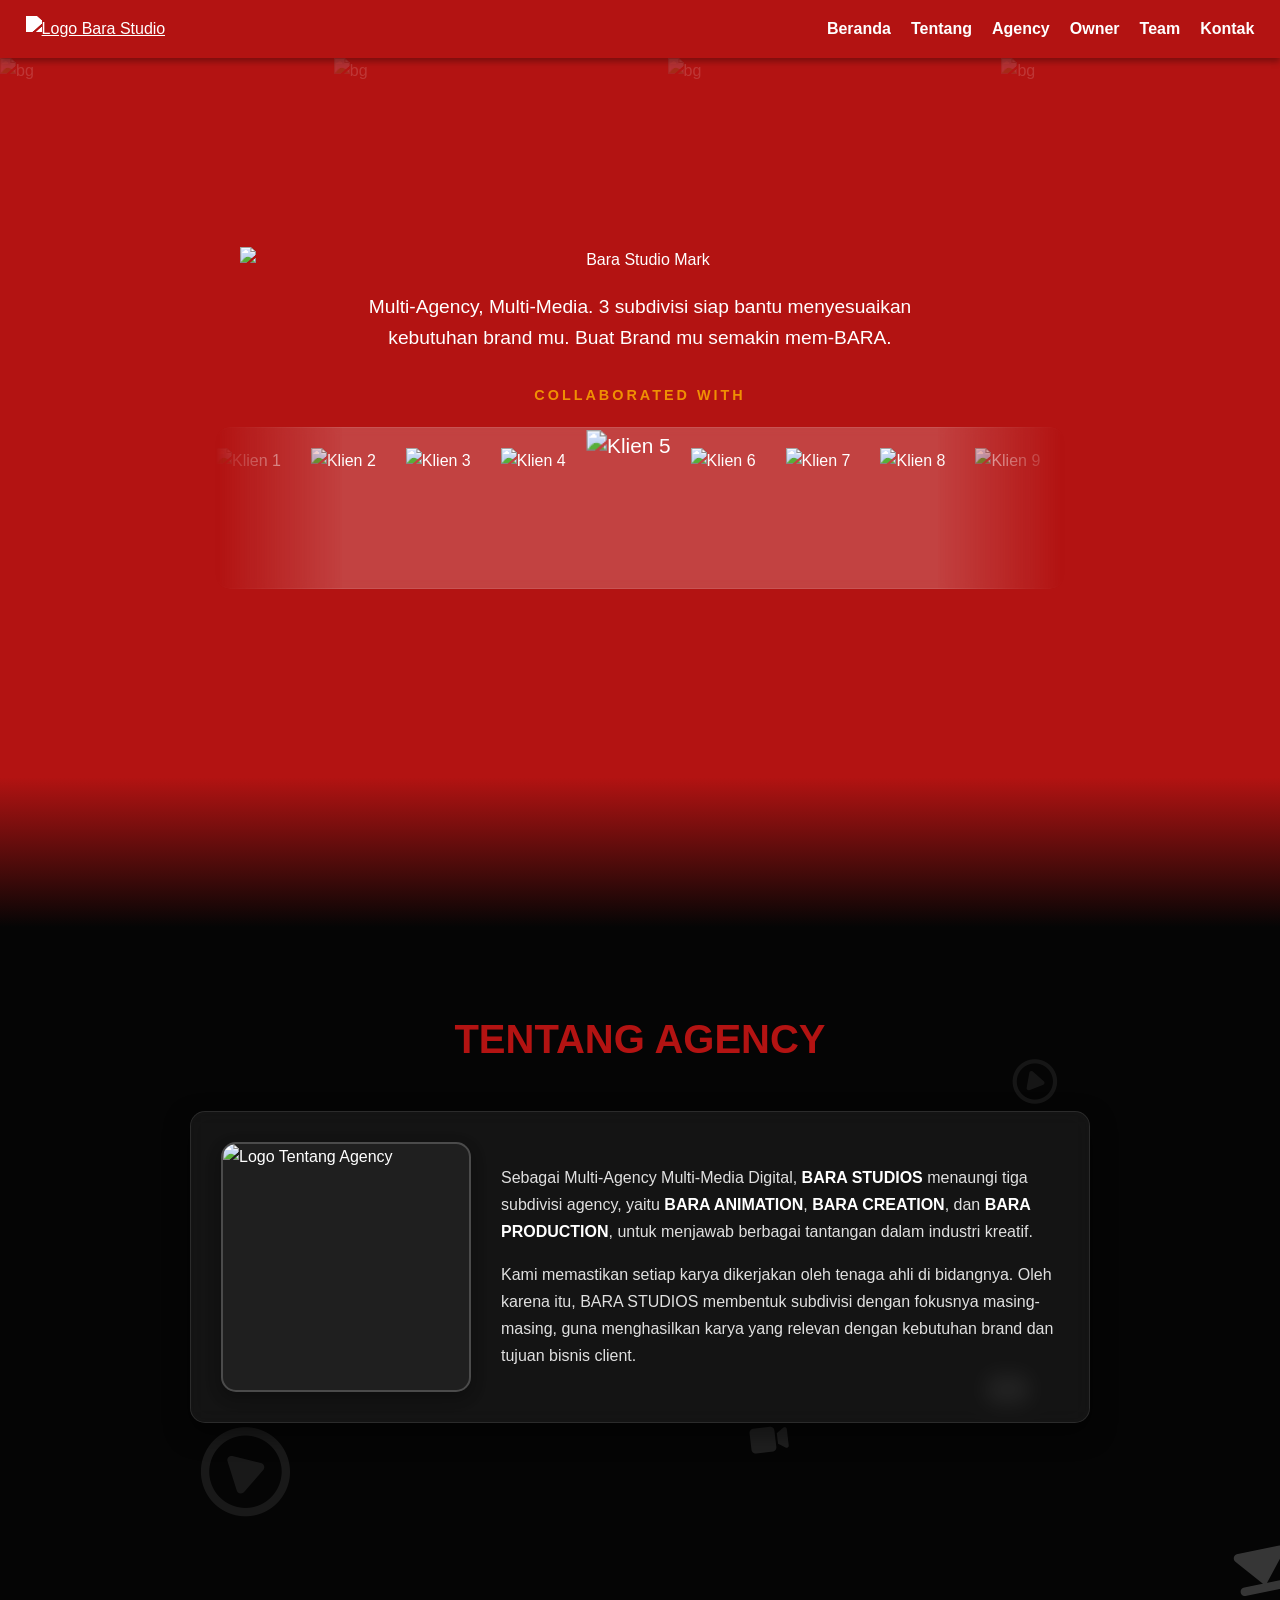
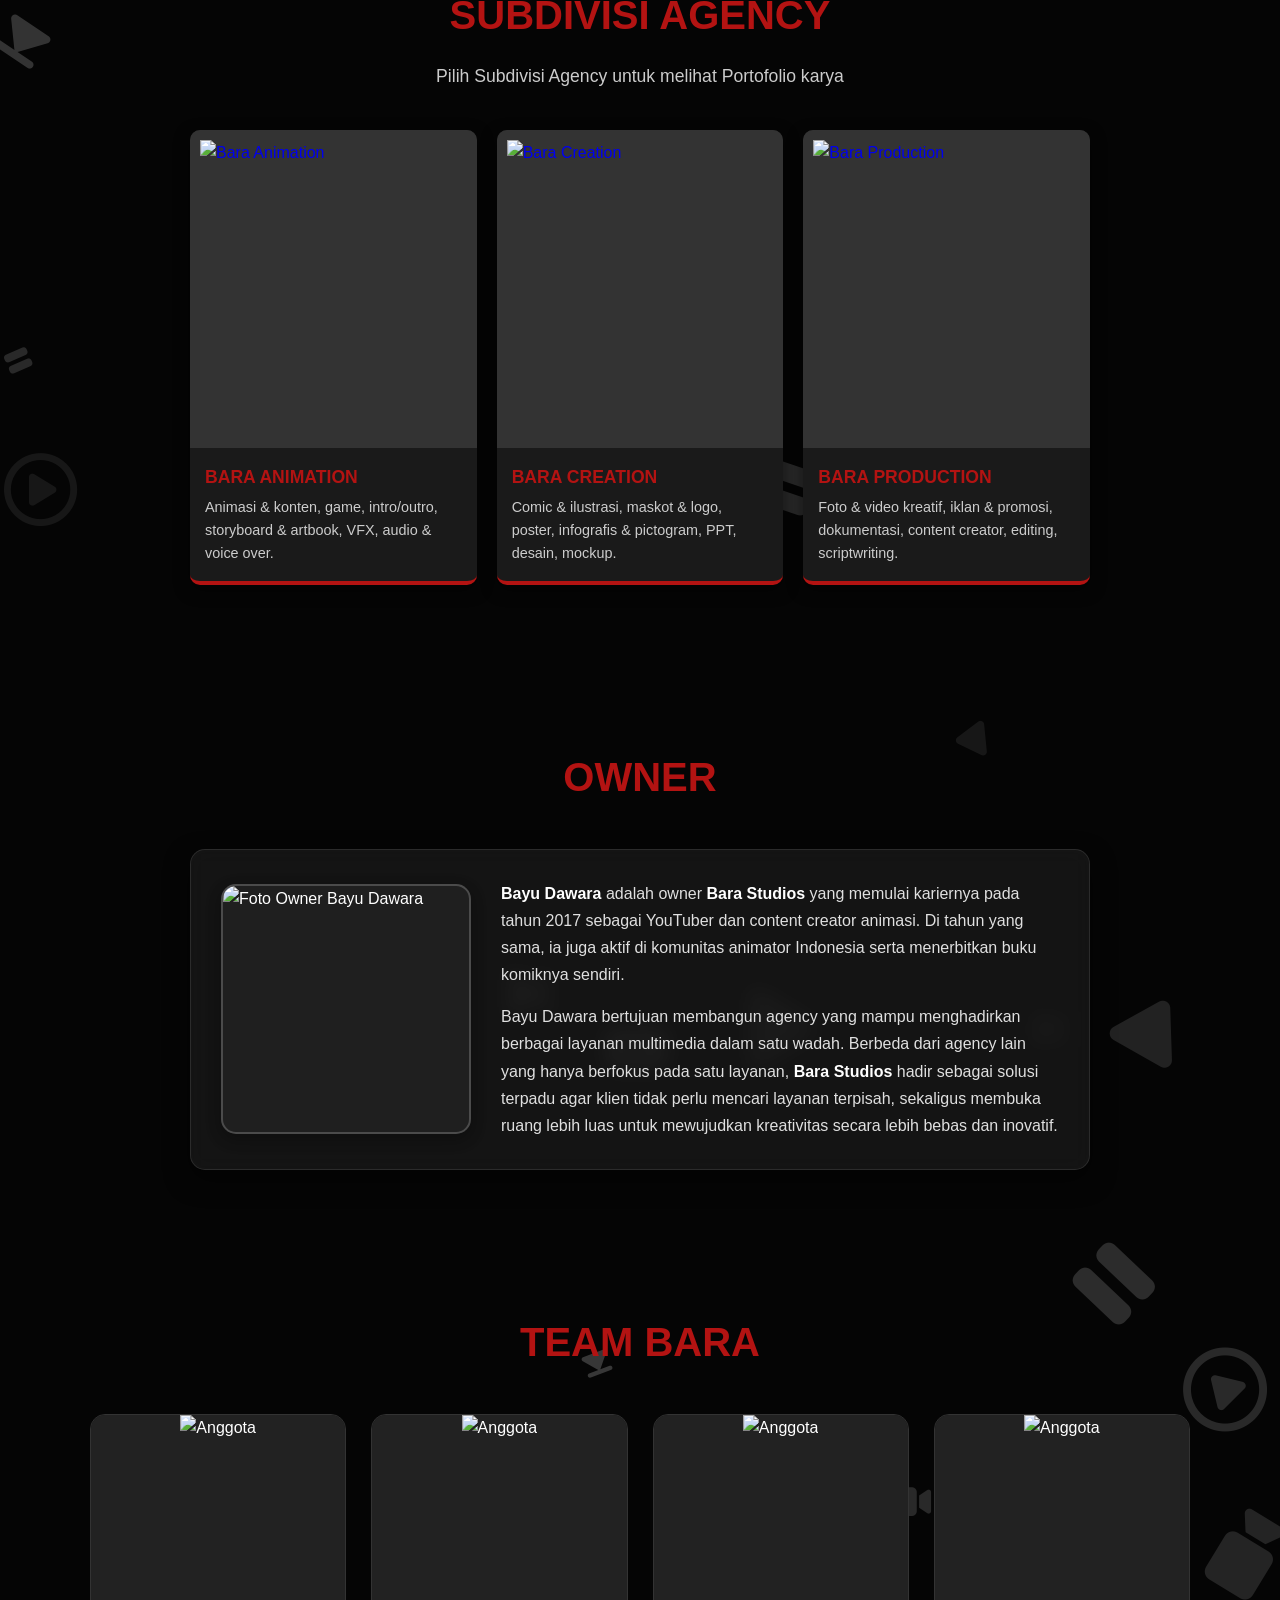
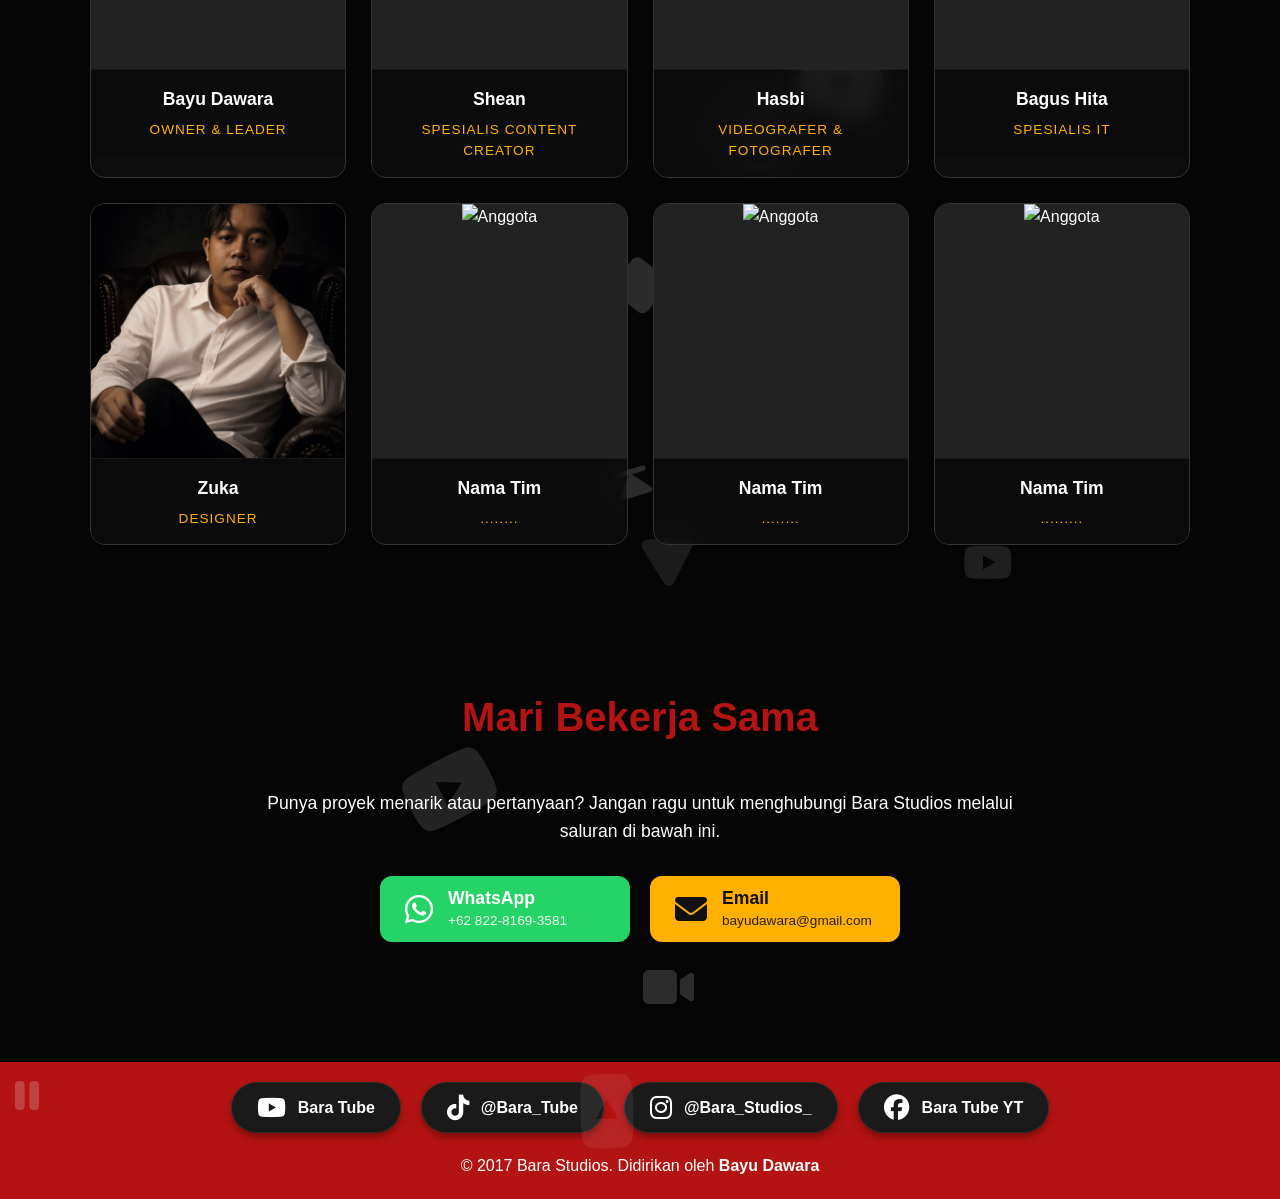
==== commit 492fe2c5: "update versi 1.19" ====
--- a/index.html
+++ b/index.html
@@ -232,11 +232,11 @@
 
             <div class="team-card">
                 <div class="team-photo-wrapper">
-                    <img src="https://encrypted-tbn0.gstatic.com/images?q=tbn:ANd9GcT9JPYczMNuQkNzqPL_lSi9nbULgAUhaHVVAQ&s" alt="Anggota">
+                    <img src="asset/Team Bara/ZUKA.jpg" alt="Anggota">
                 </div>
                 <div class="team-info">
                     <h3>Zuka</h3>
-                    <p>Deskripsi Designer</p>
+                    <p>Designer</p>
                 </div>
             </div>
 
